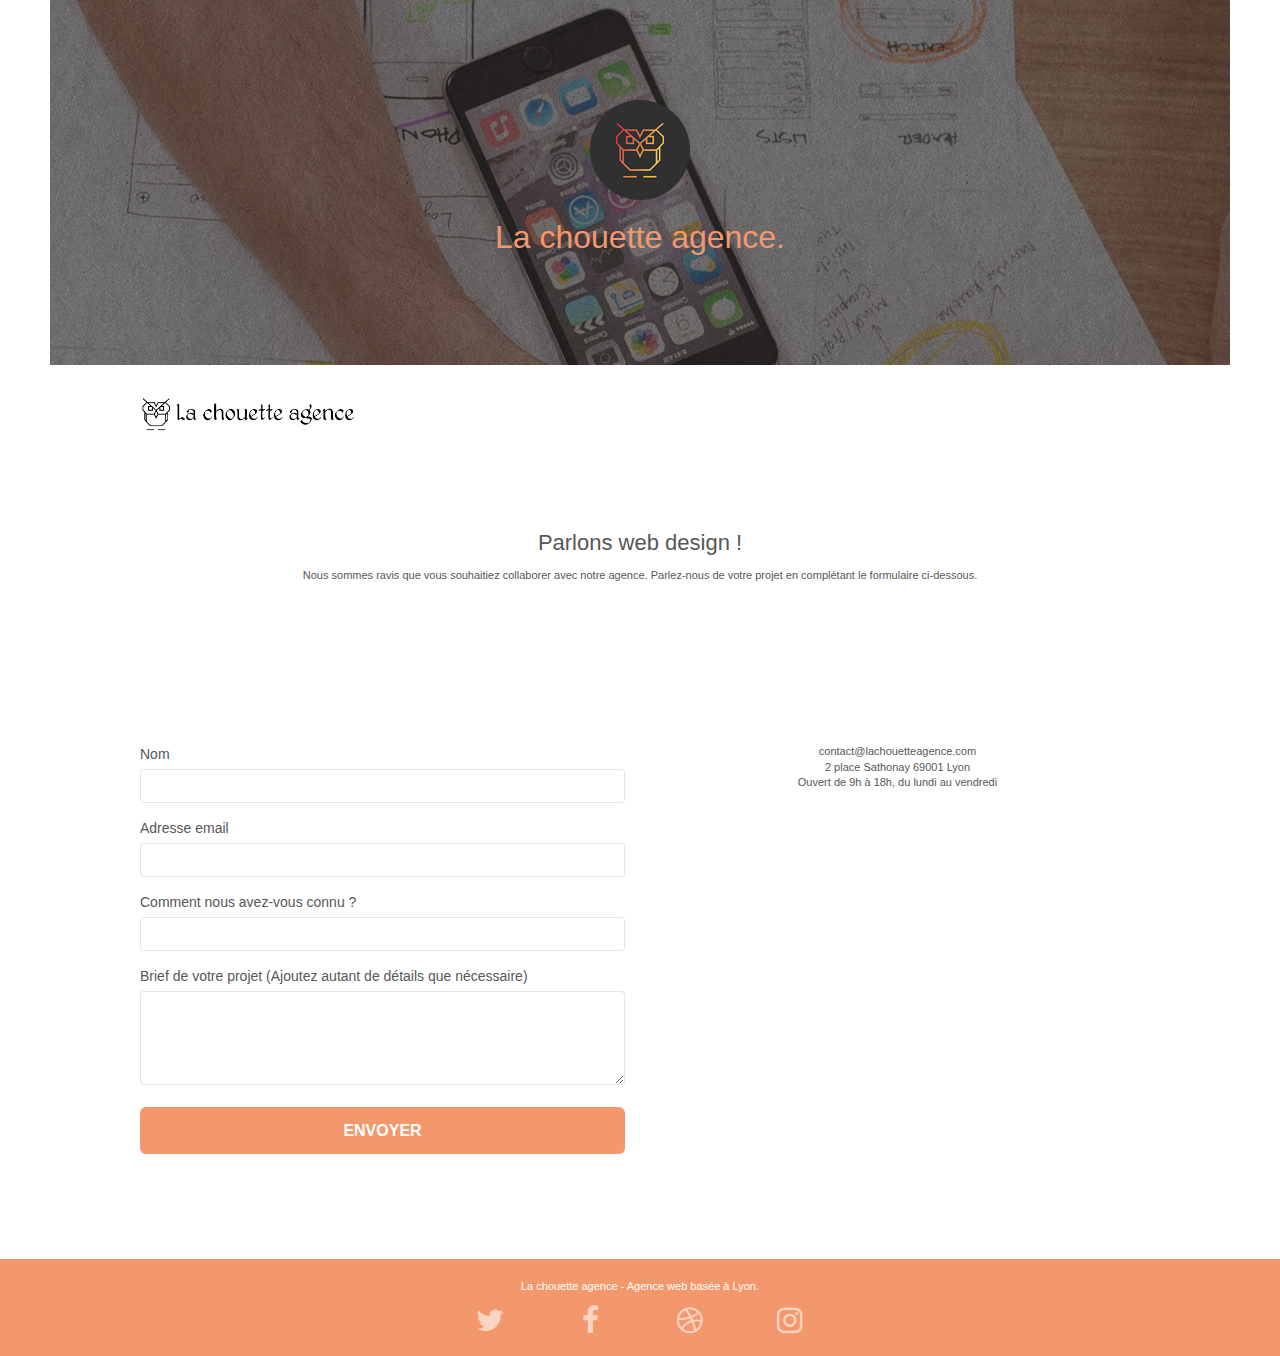
==== contact.html @ 5d92d557 "modified 1" ====
<!doctype html>
<html lang="fr">
<head>
	<meta charset="utf-8">
	<meta name="description" content="Agence de Web design qui aide les entreprises	à devenir attractives et visibles sur Internet">
	<meta name="viewport" content="width=device-width, initial-scale=1.0, viewport-fit=cover">
	<link rel="shortcut icon" type="image/png" href="favicon.jpg">
	
	<link rel="stylesheet" type="text/css" href="./css/bootstrap.css">
	<link rel="stylesheet" type="text/css" href="style.css">
	<link rel="stylesheet" type="text/css" href="./css/font-awesome.css">
	<link rel="stylesheet" type="text/css" href="./css/et-line.css">
	
	
	<script src="./js/jquery-2.1.0.js"></script>
	<script src="./js/bootstrap.js"></script>
	<script src="./js/blocs.js"></script>
	<script src="./js/jquery.touchSwipe.js" defer></script>
	<script src="./js/gmaps.js"></script>

	<title> Contact </title>

	
<!-- Analytics -->

<!-- Analytics END -->
	
</head>

<!-- Principal conteneur -->
<body>
	
	<!-- bloc-0 -->
	<header class="bloc bgc-white l-bloc " id="bloc-0">
		<!-- bloc-1-presentation -->
		<div class="bloc bgc-dark-slate-blue bg-banniere d-bloc bg-t-edge bloc-bg-texture texture-paper b-parallax" id="bloc-1-hero">
			<div class="container bloc-lg">
				<div class="row tight-width-whitespace">
					<div class="col-sm-12">
						<img src="img/logo.png" class="center-block image-resize-mode" width="100" alt="La chouette agence, agence web Lyon, création logo Lyon" />
						<h1 class="text-center hero-bloc-text tc-white ">
							La chouette agence.
						</h1>
					</div>
				</div>
			</div>
		</div>
		<div class="container bloc-sm">
			<nav class="navbar row">
				<a class="navbar-brand" href="index.html"><img src="img/la-chouette-agence.png" alt="lyon web design logo agence web meilleure agence" height="40" /></a>
			</nav>
		</div>
	</header>
	<!-- bloc-0 END -->

	<!-- bloc-2-services -->
	<section class="bloc bgc-white l-bloc" id="bloc-2-services">
		<div class="container bloc-md">
			<div class="col">
				<div class="col-sm-12 text-center">
					<h2 class="text-center">
						Parlons web design !
					</h2>
					<p class="text-center">
						Nous sommes ravis que vous souhaitiez collaborer avec notre agence.
						Parlez-nous de votre projet en complétant le formulaire ci-dessous.
					</p>
				</div>
			</div>
		</div>
	</section>
	<!-- bloc-2-services END -->
	<!-- bloc-7 -->
	<section class="bloc bgc-white l-bloc" id="bloc-7">
		<div class="container bloc-lg">
			<div class="row">
				<div class="col-sm-6">
					<form id="form_1" novalidate success-msg="Your message has been sent." fail-msg="Sorry it seems that our mail server is not responding, Sorry for the inconvenience!">
						<div class="form-group">
							<label>
								Nom
							</label>
							<input id="name" class="form-control" required />
						</div>
						<div class="form-group">
							<label>
								Adresse email
							</label>
							<input id="email" class="form-control" type="email" required />
						</div>
						<div class="form-group">
							<label>
								Comment nous avez-vous connu ?
							</label>
							<input class="form-control" type="email" required id="input_504" />
						</div>
						<div class="form-group">
							<label>
								Brief de votre projet (Ajoutez autant de détails que nécessaire)<br>
							</label><textarea id="message" class="form-control" rows="4" cols="50" required></textarea>
						</div> 
						<button class="bloc-button btn btn-lg btn-block cta-hero btn-atomic-tangerine" type="submit">
							Envoyer
						</button>
					</form>
				</div>
				<div class="col-sm-6">
					<p class="text-center">
						contact@lachouetteagence.com<br>2 place Sathonay 69001 Lyon<br>Ouvert de 9h à 18h, du lundi au vendredi<br>
					</p>
				</div>
			</div>
		</div>
	</section>
	<!-- bloc-7 END -->

	<!-- ScrollToTop Button -->
	<a class="bloc-button btn btn-d scrollToTop" onclick="scrollToTarget('1')"><span class="fa fa-chevron-up"></span></a>
	<!-- ScrollToTop Button END-->

	<!-- Footer - bloc-8 -->
	<footer class="bloc bgc-atomic-tangerine d-bloc" id="bloc-8">
		<div class="container bloc-sm">
			<div class="row">
				<div class="col-sm-12">
					<p class="text-center white">
						La chouette agence - Agence web basée à Lyon.
					</p>
					<div class="row row-no-gutters social" style="display: flex; justify-content: space-evenly;color: white;">
						<div class="col-sm-3">
							<div class="text-center">
								<a class="social" href="index.html"><span class="fa fa-twitter icon-md"></span></a>
							</div>
						</div>
						<div class="col-sm-3">
							<div class="text-center">
								<a class="social" href="index.html"><span class="fa fa-facebook icon-md"></span></a>
							</div>
						</div>
						<div class="col-sm-3">
							<div class="text-center">
								<a class="social" href="index.html"><span class="fa fa-dribbble icon-md"></span></a>
							</div>
						</div>
						<div class="col-sm-3">
							<div class="text-center">
								<a class="social" href="index.html"><span class="fa fa-instagram icon-md"></span></a>
							</div>
						</div>
					</div>
				</div>
			</div>
		</div>
	</footer>
	<!-- Footer - bloc-8 END -->

</body>
<!-- Principal conteneur END -->

</html>
---- style.css ----
body {
    margin: 0;
    padding: 0;
    background: #FFF;
    overflow-x: hidden;
    -webkit-font-smoothing: antialiased;
    -moz-osx-font-smoothing: grayscale;
}

a,
button {
    transition: all .3s ease-in-out;
    outline: none!important;
}

a:hover {
    text-decoration: none;
    cursor: pointer;
}

#page-loading-blocs-notifaction {
    position: fixed;
    top: 0;
    bottom: 0;
    width: 100%;
    z-index: 100000;
    background: #FFFFFF url("img/pageload-spinner.gif") no-repeat center center;
}

.bloc {
    width: 100%;
    clear: both;
    background: 50% 50% no-repeat;
    padding: 0 50px;
    -webkit-background-size: cover;
    -moz-background-size: cover;
    -o-background-size: cover;
    background-size: cover;
    position: relative;
}

.bloc .container {
    padding-left: 0;
    padding-right: 0;
}

.bloc-lg {
    padding: 100px 50px;
}

.bloc-md {
    padding: 50px;
}

.bloc-sm {
    padding: 20px 50px;
}

.bg-center,
.bg-l-edge,
.bg-r-edge,
.bg-t-edge,
.bg-b-edge,
.bg-tl-edge,
.bg-bl-edge,
.bg-tr-edge,
.bg-br-edge,
.bg-repeat {
    -webkit-background-size: auto!important;
    -moz-background-size: auto!important;
    -o-background-size: auto!important;
    background-size: auto!important;
}

.bg-repeat {
    background: repeat;
}

.bg-t-edge {
    background: top no-repeat;
}

.bloc-bg-texture::before {
    content: "";
    background-size: 2px 2px;
    position: absolute;
    top: 0;
    bottom: 0;
    left: 0;
    right: 0;
}

.texture-paper::before {
    background: url("img/texture-paper.png");
    background-size: 280px 280px;
}

.b-parallax {
    background-attachment: fixed;
}

.d-bloc {
    color: rgba(255, 255, 255, .7);
}

.d-bloc button:hover {
    color: rgba(255, 255, 255, .9);
}

.d-bloc .icon-round,
.d-bloc .icon-square,
.d-bloc .icon-rounded,
.d-bloc .icon-semi-rounded-a,
.d-bloc .icon-semi-rounded-b {
    border-color: rgba(255, 255, 255, .9);
}

.d-bloc .divider-h span {
    border-color: rgba(255, 255, 255, .2);
}

.d-bloc .a-btn,
.d-bloc .navbar a,
.d-bloc .navbar-brand,
.d-bloc a .icon-sm,
.d-bloc a .icon-md,
.d-bloc a .icon-lg,
.d-bloc a .icon-xl,
.d-bloc h1 a,
.d-bloc h2 a,
.d-bloc h3 a,
.d-bloc h4 a,
.d-bloc h5 a,
.d-bloc h6 a,
.d-bloc p a {
    color: rgba(255, 255, 255, .6);
}

.d-bloc .a-btn:hover,
.d-bloc .navbar a:hover,
.d-bloc .navbar-brand:hover,
.d-bloc a:hover .icon-sm,
.d-bloc a:hover .icon-md,
.d-bloc a:hover .icon-lg,
.d-bloc a:hover .icon-xl,
.d-bloc h1 a:hover,
.d-bloc h2 a:hover,
.d-bloc h3 a:hover,
.d-bloc h4 a:hover,
.d-bloc h5 a:hover,
.d-bloc h6 a:hover,
.d-bloc p a:hover {
    color: rgba(255, 255, 255, 1);
}

.d-bloc .navbar-toggle .icon-bar {
    background: rgba(255, 255, 255, 1);
}

.d-bloc .btn-wire,
.d-bloc .btn-wire:hover {
    color: rgba(255, 255, 255, 1);
    border-color: rgba(255, 255, 255, 1);
}

.d-bloc .panel {
    color: rgba(0, 0, 0, .5);
}

.d-bloc .panel button:hover {
    color: rgba(0, 0, 0, .7);
}

.d-bloc .panel icon {
    border-color: rgba(0, 0, 0, .7);
}

.d-bloc .panel .divider-h span {
    border-color: rgba(0, 0, 0, .1);
}

.d-bloc .panel .a-btn {
    color: rgba(0, 0, 0, .6);
}

.d-bloc .panel .a-btn:hover {
    color: rgba(0, 0, 0, 1);
}

.d-bloc .panel .btn-wire,
.d-bloc .panel .btn-wire:hover {
    color: rgba(0, 0, 0, .7);
    border-color: rgba(0, 0, 0, .3);
}

.d-bloc .panel,
.l-bloc {
    color: rgba(0, 0, 0, .5);
}

.d-bloc .panel button:hover,
.l-bloc button:hover {
    color: rgba(0, 0, 0, .7);
}

.l-bloc .icon-round,
.l-bloc .icon-square,
.l-bloc .icon-rounded,
.l-bloc .icon-semi-rounded-a,
.l-bloc .icon-semi-rounded-b {
    border-color: rgba(0, 0, 0, .7);
}

.d-bloc .panel .divider-h span,
.l-bloc .divider-h span {
    border-color: rgba(0, 0, 0, .1);
}

.d-bloc .panel .a-btn,
.l-bloc .a-btn,
.l-bloc .navbar a,
.l-bloc .navbar-brand,
.l-bloc a .icon-sm,
.l-bloc a .icon-md,
.l-bloc a .icon-lg,
.l-bloc a .icon-xl,
.l-bloc h1 a,
.l-bloc h2 a,
.l-bloc h3 a,
.l-bloc h4 a,
.l-bloc h5 a,
.l-bloc h6 a,
.l-bloc p a {
    color: rgba(0, 0, 0, .6);
}

.d-bloc .panel .a-btn:hover,
.l-bloc .a-btn:hover,
.l-bloc .navbar a:hover,
.l-bloc .navbar-brand:hover,
.l-bloc a:hover .icon-sm,
.l-bloc a:hover .icon-md,
.l-bloc a:hover .icon-lg,
.l-bloc a:hover .icon-xl,
.l-bloc h1 a:hover,
.l-bloc h2 a:hover,
.l-bloc h3 a:hover,
.l-bloc h4 a:hover,
.l-bloc h5 a:hover,
.l-bloc h6 a:hover,
.l-bloc p a:hover {
    color: rgba(0, 0, 0, 1);
}

.l-bloc .navbar-toggle .icon-bar {
    color: rgba(0, 0, 0, .6);
}

.d-bloc .panel .btn-wire,
.d-bloc .panel .btn-wire:hover,
.l-bloc .btn-wire,
.l-bloc .btn-wire:hover {
    color: rgba(0, 0, 0, .7);
    border-color: rgba(0, 0, 0, .3);
}

.voffset {
    margin-top: 30px;
}

.voffset-lg {
    margin-top: 80px;
}

.row-no-gutters {
    margin-right: 0;
    margin-left: 0;
}

.row.row-no-gutters > [class^="col-"],
.row.row-no-gutters > [class*=" col-"] {
    padding-right: 0;
    padding-left: 0;
}

#bloc-1-hero h1 {
    font-size: 32px;
}

.navbar {
    margin-bottom: 0;
    z-index: 1;
}

.navbar-brand {
    height: auto;
    padding: 3px 15px;
    font-size: 25px;
    font-weight: normal;
    font-weight: 600;
    line-height: 44px;
}

.navbar-brand img {
    max-height: 200px;
    margin: 0 5px 0 0;
    display: inline;
}

.navbar-brand img[src$=svg] {
    min-width: 100px;
}

.nav-center .navbar-brand img {
    margin: 0;
}

.navbar .nav {
    padding-top: 2px;
    margin-right: -16px;
    float: right;
    z-index: 1;
}

.nav > li {
    float: left;
    margin-top: 4px;
    font-size: 16px;
}

.navbar-nav .open .dropdown-menu > li > a {
    text-align: inherit;
}

.nav > li a:hover,
.nav > li a:focus {
    background: transparent;
}

.navbar-toggle {
    margin: 10px 10px 0 0;
    border: 0px;
}

.navbar-toggle:hover {
    background: transparent!important;
}

.navbar-toggle .icon-bar {
    background-color: rgba(0, 0, 0, .5);
    width: 26px;
}

.nav-invert .navbar .nav {
    float: left;
}

.nav-invert .navbar-header,
.nav-invert .navbar-brand {
    float: right;
    position: relative;
    z-index: 2;
}

@media (min-width: 768px) {
    .site-navigation {
        position: absolute;
        top: 50%;
        right: 20px;
        transform: translate(0, -50%);
        -webkit-transform: translateY(-50%);
    }
    .nav > li .dropdown-menu a,
    .nav > li .dropdown-menu a:hover {
        color: #484848;
    }
    .nav-invert .site-navigation {
        left: 0;
        right: 0;
    }
    .nav-center {
        text-align: center;
    }
    .nav-center .navbar-header {
        width: 100%;
    }
    .nav-center .navbar-header,
    .nav-center .navbar-brand,
    .nav-center .nav > li {
        float: none;
        display: inline-block;
    }
    .nav-center .site-navigation {
        position: relative;
        width: 100%;
        right: 0;
        margin-right: 0px;
        margin-top: 20px;
    }
    .nav-center.mini-nav .navbar-toggle {
        float: none;
        margin: 10px auto 0;
    }
}

.nav > li > .dropdown a {
    background: none!important;
    display: block;
    padding: 14px 15px;
}

nav .caret {
    margin: 0 5px;
}

.dropdown-menu .dropdown-menu {
    top: -8px;
    left: 100%;
}

.dropdown-menu .dropmenu-flow-right {
    top: 100%;
    left: 0;
    margin-left: -1px;
    border-top-left-radius: 0;
    border-top-right-radius: 0;
}

.dropdown-menu .dropdown span {
    border: 4px solid black;
    border-top-color: transparent;
    border-right-color: transparent;
    border-bottom-color: transparent;
    margin: 6px -5px 0 0!important;
    float: right;
}

.mg-md {
    margin-top: 10px;
    margin-bottom: 20px;
}

.mg-lg {
    margin-top: 10px;
    margin-bottom: 40px;
}

.btn {
    margin: 0 5px 5px 0;
}

.btn.pull-right {
    margin: 0 0 5px 5px;
}

.btn-d,
.btn-d:hover,
.btn-d:focus {
    color: #FFF;
    background: rgba(0, 0, 0, .3);
}

button {
    outline: none!important;
}

.btn-rd {
    border-radius: 40px;
}

.btn-clean {
    border: 1px solid rgba(0, 0, 0, .08);
    border-bottom-color: rgba(0, 0, 0, .1);
    text-shadow: 0 1px 0 rgba(0, 0, 1, .1);
    box-shadow: 0 1px 3px rgba(0, 0, 1, .25), inset 0 1px 0 0 rgba(255, 255, 255, .15);
}

.icon-md {
    font-size: 30px!important;
}

.icon-lg {
    font-size: 60px!important;
}

.sm-shadow {
    text-shadow: 0 1px 2px rgba(0, 0, 0, .3);
}

.panel-sq,
.panel-sq .panel-heading,
.panel-sq .panel-footer {
    border-radius: 0;
}

.panel-rd {
    border-radius: 30px;
}

.panel-rd .panel-heading {
    border-radius: 29px 29px 0 0;
}

.panel-rd .panel-footer {
    border-radius: 0 0 29px 29px;
}

.form-control {
    border-color: rgba(0, 0, 0, .1);
    box-shadow: none;
}

.scrollToTop {
    width: 40px;
    height: 40px;
    position: fixed;
    bottom: 20px;
    right: 20px;
    opacity: 0;
    z-index: 500;
    transition: all .3s ease-in-out;
}

.scrollToTop span {
    margin-top: 6px;
}

.showScrollTop {
    font-size: 14px;
    opacity: 1;
}

a[data-lightbox] {
    position: relative;
    display: block;
    text-align: center;
}

a[data-lightbox]:hover::before {
    content: "+";
    font-family: "HelveticaNeue-Light", "Helvetica Neue Light", "Helvetica Neue", Helvetica, Arial;
    font-size: 32px;
    width: 50px;
    height: 50px;
    margin-left: -25px;
    border-radius: 50%;
    background: rgba(0, 0, 0, .6);
    color: #FFF;
    font-weight: 100;
    z-index: 1;
    position: absolute;
    top: 50%;
    transform: translateY(-50%);
    -webkit-transform: translateY(-50%);
}

a[data-lightbox]:hover img {
    opacity: 0.6;
    -webkit-animation-fill-mode: none;
    animation-fill-mode: none;
}

#lightbox-modal {
    display: flex;
    align-items: center;
}

#lightbox-modal .modal-dialog {
    width: 90%;
    max-width: 900px;
    margin: 0 auto 0;
}

#lightbox-modal .modal-dialog img {
    max-height: 90vh;
    margin: 0 auto;
}

.lightbox-caption {
    padding: 20px;
    color: #FFF;
    background: rgba(0, 0, 0, .5);
    position: absolute;
    left: 15px;
    right: 15px;
    bottom: 5px;
}

.close-lightbox {
    color: #FFF;
    font-size: 30px;
    position: absolute;
    top: 20px;
    right: 20px;
    z-index: 20;
    background: rgba(0, 0, 0, .5);
    border: none;
    line-height: 30px;
    padding: 0 9px 5px;
    opacity: 0.3;
}

.close-lightbox:hover,
.next-lightbox:hover,
.prev-lightbox:hover {
    opacity: 1.0;
    color: #FFF;
}

.next-lightbox,
.prev-lightbox {
    font-size: 20px;
    color: rgba(255, 255, 255, .9);
    background: rgba(0, 0, 0, .5);
    transition: all .2s ease-in-out;
    position: absolute;
    top: 45%;
    z-index: 1;
    opacity: 0.4;
}

.next-lightbox {
    padding: 6px 8px 1px 13px;
    right: 25px;
}

.prev-lightbox {
    padding: 6px 13px 1px 10px;
    left: 25px;
}

.snapshot-lb .modal-body {
    padding-bottom: 45px;
}

.snapshot-lb .lightbox-caption {
    padding: 0;
    color: rgba(0, 0, 0, .5);
    background: none;
}

h1,
h2,
h3,
h4,
h5,
h6,
p,
label,
.btn,
a {
    font-family: "helvetica";
    font-weight: 400;
    color: #575757!important;
}

.container {
    max-width: 1000px;
}

.hero-bloc-text {
    font-size: 38px;
}

.hero-bloc-text-sub {
    font-size: 36px;
}

.statement-bloc-text {
    line-height: 26px;
    font-style: italic;
    font-size: 20px;
    text-align: center;
    font-weight: lighter;
    max-width: 520px;
    margin: auto auto auto auto;
}

p {
    font-size: 11px;
}

.tight-width-whitespace {
    max-width: 600px;
    margin: auto auto auto auto;
}

.h1 {
    font-size: 20px;
    font-family: "Open Sans";
}

.cta-hero {
    margin-top: 22px;
    color: #FFFFFF!important;
    text-transform: uppercase;
    padding: 12px 28px 12px 28px;
    font-size: 16px;
    font-weight: 700;
}

.social {
    max-width: 400px;
    margin: auto auto auto auto;
}

h2 {
    font-size: 22px;
    line-height: 1.4em;
}

h3 {
    font-size: 15px;
    text-transform: uppercase;
    font-weight: 700;
    color: #333333!important;
}

.med-width-whitespace {
    max-width: 800px;
    margin: auto auto auto auto;
    box-shadow: 0px 0px 0px #000000;
}

h1 {
    color: #333333!important;
}

h4 {
    color: #333333!important;
}

.icons {
    margin-bottom: 14px;
    margin-top: 24px;
}

.white {
    color: #FFFFFF!important;
}

.portfolio-thumb {
    margin-bottom: 24px;
}

.portfolio-row {
    margin-bottom: 44px;
    margin-top: 50px;
}

.avatar {
    box-shadow: 0px 4px 9px rgba(0, 0, 0, 0.3);
}

.black-background {
    background-color: rgba(165, 147, 99, 0.7);
    padding: 40px 40px 40px 40px;
}

.bold-link {
    font-weight: 900;
    text-decoration: underline!important;
}

.bgc-white {
    background-color: #FFFFFF;
}

.bgc-dark-slate-blue {
    background-color: #364577;
}

.bgc-atomic-tangerine {
    background-color: #F3976C;
}

.tc-white {
    color: #F3976C!important;
}

.btn-atomic-tangerine {
    background: #F3976C;
    color: #FFFFFF!important;
}

.btn-atomic-tangerine:hover {
    background: #c27956!important;
    color: #FFFFFF!important;
}

.ltc-white {
    color: #FFFFFF!important;
}

.ltc-white:hover {
    color: #cccccc!important;
}

.ltc-atomic-tangerine {
    color: #F3976C!important;
}

.ltc-atomic-tangerine:hover {
    color: #c27956!important;
}

.icon-dark-slate-blue {
    color: #364577!important;
    border-color: #364577!important;
}

.bg-dots-bg {
    background-image: url("img/dots-bg.png");
}

.bg-lines-h2-bg {
    background-image: url("img/lines-h2-bg.png");
}

.bg-banniere {
    background-image: url("img/la-chouette-agence-banniere.jpg");
}

.bg-presentation {
    background-image: url("img/image-de-presentation.bmp");
}

@media (max-width: 1024px) {
    .bloc {
        padding-left: 20px;
        padding-right: 20px;
    }
    .bloc.full-width-bloc,
    .bloc-tile-2.full-width-bloc .container,
    .bloc-tile-3.full-width-bloc .container,
    .bloc-tile-4.full-width-bloc .container {
        padding-left: 0;
        padding-right: 0;
    }
}

@media (max-width: 992px) and (min-width: 768px) {
    .navbar .nav {
        max-width: 80%
    }
    .nav-center.navbar .nav {
        max-width: 100%
    }
}

@media only screen and (min-device-width: 768px) and (max-device-width: 1024px) and (orientation: landscape) {
    .b-parallax {
        background-attachment: scroll;
    }
}

@media only screen and (min-device-width: 1024px) and (max-device-width: 1366px) and (-webkit-min-device-pixel-ratio: 1.5) {
    .b-parallax {
        background-attachment: scroll;
    }
}

@media (max-width: 991px) {
    .container {
        width: 100%;
    }
    .b-parallax {
        background-attachment: scroll;
    }
    .page-container,
    #hero-bloc {
        overflow-x: hidden;
        position: relative;
    }
    .bloc {
        padding-left: constant(safe-area-inset-left);
        padding-right: constant(safe-area-inset-right);
    }
    .bloc-group,
    .bloc-group .bloc {
        display: block;
        width: 100%;
    }
    .bloc-fill-screen .fill-bloc-top-edge,
    .bloc-fill-screen .fill-bloc-bottom-edge {
        padding: 0 20px;
        padding-left: constant(safe-area-inset-left);
        padding-right: constant(safe-area-inset-right);
    }
}

@media (max-width: 767px) {
    .page-container {
        overflow-x: hidden;
        position: relative;
    }
    h1,
    h2,
    h3,
    h4,
    h5,
    h6,
    p,
    #disqus_thread {
        padding-left: 10px!important;
        padding-right: 10px!important;
    }
    .b-parallax {
        background-attachment: scroll;
    }
    .navbar .nav {
        padding-top: 0;
        border-top: 1px solid rgba(0, 0, 0, .2);
        float: none!important;
    }
    .navbar.row {
        margin-left: 0;
        margin-right: 0;
    }
    .site-navigation {
        position: inherit;
        transform: none;
        -webkit-transform: none;
        -ms-transform: none;
    }
    .nav > li {
        margin-top: 0;
        border-bottom: 1px solid rgba(0, 0, 0, .1);
        background: rgba(0, 0, 0, .05);
        text-align: left;
        padding-left: 15px;
        width: 100%;
    }
    .nav > li:hover {
        background: rgba(0, 0, 0, .08);
    }
    .dropdown .dropdown a .caret {
        float: none;
        margin: 5px 0 0 10px!important;
        border: 4px solid black;
        border-bottom-color: transparent;
        border-right-color: transparent;
        border-left-color: transparent;
    }
    #hero-bloc .navbar .nav {
        background: rgba(0, 0, 0, .8);
    }
    #hero-bloc .navbar .nav a {
        color: rgba(255, 255, 255, .6);
    }
    .hero {
        padding: 50px 0;
    }
    .hero-nav {
        left: -1px;
        right: -1px;
    }
    .navbar-collapse {
        padding: 0;
        overflow-x: hidden;
        -webkit-box-shadow: none;
        box-shadow: none;
    }
    .navbar-brand img {
        max-height: 40px;
        width: auto;
    }
    .nav-invert .navbar-header {
        float: none;
        width: 100%;
    }
    .nav-invert .navbar-toggle {
        float: left;
        margin-left: 10px;
    }
    .bloc {
        padding-left: 0;
        padding-right: 0;
    }
    .bloc-xxl,
    .bloc-xl,
    .bloc-lg {
        padding: 40px 0;
    }
    .bloc-sm,
    .bloc-md {
        padding-left: 0;
        padding-right: 0;
    }
    .bloc-tile-2 .container,
    .bloc-tile-3 .container,
    .bloc-tile-4 .container,
    .bloc-fill-screen .fill-bloc-top-edge,
    .bloc-fill-screen .fill-bloc-bottom-edge {
        padding-left: 0;
        padding-right: 0;
    }
    .a-block {
        padding: 0 10px;
    }
    .btn-dwn {
        display: none;
    }
    .voffset {
        margin-top: 5px;
    }
    .voffset-md {
        margin-top: 20px;
    }
    .voffset-lg {
        margin-top: 30px;
    }
    form {
        padding: 5px;
    }
    .close-lightbox {
        display: inline-block;
    }
    .blocsapp-device-iphone5 {
        background-size: 216px 425px;
        padding-top: 60px;
        width: 216px;
        height: 425px;
    }
    .blocsapp-device-iphone5 img {
        width: 180px;
        height: 320px;
    }
}

@media (max-width: 400px) {
    .bloc {
        padding-left: 0;
        padding-right: 0;
    }
}

@media (max-width: 767px) {
    .bloc-mob-center-text {
        text-align: center;
    }
}
---- css/et-line.css ----
@font-face {
    font-family: et-line;
    src: url(../fonts/et-line.eot);
    src: url(../fonts/et-line.eot?#iefix) format('embedded-opentype'), url(../fonts/et-line.woff) format('woff'), url(../fonts/et-line.ttf) format('truetype'), url(../fonts/et-line.svg#et-line) format('svg');
    font-weight: 400;
    font-style: normal
}

.et-icon-adjustments,
.et-icon-alarmclock,
.et-icon-anchor,
.et-icon-aperture,
.et-icon-attachment,
.et-icon-bargraph,
.et-icon-basket,
.et-icon-beaker,
.et-icon-bike,
.et-icon-book-open,
.et-icon-briefcase,
.et-icon-browser,
.et-icon-calendar,
.et-icon-camera,
.et-icon-caution,
.et-icon-chat,
.et-icon-circle-compass,
.et-icon-clipboard,
.et-icon-clock,
.et-icon-cloud,
.et-icon-compass,
.et-icon-desktop,
.et-icon-dial,
.et-icon-document,
.et-icon-documents,
.et-icon-download,
.et-icon-dribbble,
.et-icon-edit,
.et-icon-envelope,
.et-icon-expand,
.et-icon-facebook,
.et-icon-flag,
.et-icon-focus,
.et-icon-gears,
.et-icon-genius,
.et-icon-gift,
.et-icon-global,
.et-icon-globe,
.et-icon-googleplus,
.et-icon-grid,
.et-icon-happy,
.et-icon-hazardous,
.et-icon-heart,
.et-icon-hotairballoon,
.et-icon-hourglass,
.et-icon-key,
.et-icon-laptop,
.et-icon-layers,
.et-icon-lifesaver,
.et-icon-lightbulb,
.et-icon-linegraph,
.et-icon-linkedin,
.et-icon-lock,
.et-icon-magnifying-glass,
.et-icon-map,
.et-icon-map-pin,
.et-icon-megaphone,
.et-icon-mic,
.et-icon-mobile,
.et-icon-newspaper,
.et-icon-notebook,
.et-icon-paintbrush,
.et-icon-paperclip,
.et-icon-pencil,
.et-icon-phone,
.et-icon-picture,
.et-icon-pictures,
.et-icon-piechart,
.et-icon-presentation,
.et-icon-pricetags,
.et-icon-printer,
.et-icon-profile-female,
.et-icon-profile-male,
.et-icon-puzzle,
.et-icon-quote,
.et-icon-recycle,
.et-icon-refresh,
.et-icon-ribbon,
.et-icon-rss,
.et-icon-sad,
.et-icon-scissors,
.et-icon-scope,
.et-icon-search,
.et-icon-shield,
.et-icon-speedometer,
.et-icon-strategy,
.et-icon-streetsign,
.et-icon-tablet,
.et-icon-target,
.et-icon-telescope,
.et-icon-toolbox,
.et-icon-tools,
.et-icon-tools-2,
.et-icon-trophy,
.et-icon-tumblr,
.et-icon-twitter,
.et-icon-upload,
.et-icon-video,
.et-icon-wallet,
.et-icon-wine {
    font-family: et-line;
    speak: none;
    font-style: normal;
    font-weight: 400;
    font-variant: normal;
    text-transform: none;
    line-height: 1;
    -webkit-font-smoothing: antialiased;
    -moz-osx-font-smoothing: grayscale;
    display: inline-block
}

.et-icon-mobile:before {
    content: "\e000"
}

.et-icon-laptop:before {
    content: "\e001"
}

.et-icon-desktop:before {
    content: "\e002"
}

.et-icon-tablet:before {
    content: "\e003"
}

.et-icon-phone:before {
    content: "\e004"
}

.et-icon-document:before {
    content: "\e005"
}

.et-icon-documents:before {
    content: "\e006"
}

.et-icon-search:before {
    content: "\e007"
}

.et-icon-clipboard:before {
    content: "\e008"
}

.et-icon-newspaper:before {
    content: "\e009"
}

.et-icon-notebook:before {
    content: "\e00a"
}

.et-icon-book-open:before {
    content: "\e00b"
}

.et-icon-browser:before {
    content: "\e00c"
}

.et-icon-calendar:before {
    content: "\e00d"
}

.et-icon-presentation:before {
    content: "\e00e"
}

.et-icon-picture:before {
    content: "\e00f"
}

.et-icon-pictures:before {
    content: "\e010"
}

.et-icon-video:before {
    content: "\e011"
}

.et-icon-camera:before {
    content: "\e012"
}

.et-icon-printer:before {
    content: "\e013"
}

.et-icon-toolbox:before {
    content: "\e014"
}

.et-icon-briefcase:before {
    content: "\e015"
}

.et-icon-wallet:before {
    content: "\e016"
}

.et-icon-gift:before {
    content: "\e017"
}

.et-icon-bargraph:before {
    content: "\e018"
}

.et-icon-grid:before {
    content: "\e019"
}

.et-icon-expand:before {
    content: "\e01a"
}

.et-icon-focus:before {
    content: "\e01b"
}

.et-icon-edit:before {
    content: "\e01c"
}

.et-icon-adjustments:before {
    content: "\e01d"
}

.et-icon-ribbon:before {
    content: "\e01e"
}

.et-icon-hourglass:before {
    content: "\e01f"
}

.et-icon-lock:before {
    content: "\e020"
}

.et-icon-megaphone:before {
    content: "\e021"
}

.et-icon-shield:before {
    content: "\e022"
}

.et-icon-trophy:before {
    content: "\e023"
}

.et-icon-flag:before {
    content: "\e024"
}

.et-icon-map:before {
    content: "\e025"
}

.et-icon-puzzle:before {
    content: "\e026"
}

.et-icon-basket:before {
    content: "\e027"
}

.et-icon-envelope:before {
    content: "\e028"
}

.et-icon-streetsign:before {
    content: "\e029"
}

.et-icon-telescope:before {
    content: "\e02a"
}

.et-icon-gears:before {
    content: "\e02b"
}

.et-icon-key:before {
    content: "\e02c"
}

.et-icon-paperclip:before {
    content: "\e02d"
}

.et-icon-attachment:before {
    content: "\e02e"
}

.et-icon-pricetags:before {
    content: "\e02f"
}

.et-icon-lightbulb:before {
    content: "\e030"
}

.et-icon-layers:before {
    content: "\e031"
}

.et-icon-pencil:before {
    content: "\e032"
}

.et-icon-tools:before {
    content: "\e033"
}

.et-icon-tools-2:before {
    content: "\e034"
}

.et-icon-scissors:before {
    content: "\e035"
}

.et-icon-paintbrush:before {
    content: "\e036"
}

.et-icon-magnifying-glass:before {
    content: "\e037"
}

.et-icon-circle-compass:before {
    content: "\e038"
}

.et-icon-linegraph:before {
    content: "\e039"
}

.et-icon-mic:before {
    content: "\e03a"
}

.et-icon-strategy:before {
    content: "\e03b"
}

.et-icon-beaker:before {
    content: "\e03c"
}

.et-icon-caution:before {
    content: "\e03d"
}

.et-icon-recycle:before {
    content: "\e03e"
}

.et-icon-anchor:before {
    content: "\e03f"
}

.et-icon-profile-male:before {
    content: "\e040"
}

.et-icon-profile-female:before {
    content: "\e041"
}

.et-icon-bike:before {
    content: "\e042"
}

.et-icon-wine:before {
    content: "\e043"
}

.et-icon-hotairballoon:before {
    content: "\e044"
}

.et-icon-globe:before {
    content: "\e045"
}

.et-icon-genius:before {
    content: "\e046"
}

.et-icon-map-pin:before {
    content: "\e047"
}

.et-icon-dial:before {
    content: "\e048"
}

.et-icon-chat:before {
    content: "\e049"
}

.et-icon-heart:before {
    content: "\e04a"
}

.et-icon-cloud:before {
    content: "\e04b"
}

.et-icon-upload:before {
    content: "\e04c"
}

.et-icon-download:before {
    content: "\e04d"
}

.et-icon-target:before {
    content: "\e04e"
}

.et-icon-hazardous:before {
    content: "\e04f"
}

.et-icon-piechart:before {
    content: "\e050"
}

.et-icon-speedometer:before {
    content: "\e051"
}

.et-icon-global:before {
    content: "\e052"
}

.et-icon-compass:before {
    content: "\e053"
}

.et-icon-lifesaver:before {
    content: "\e054"
}

.et-icon-clock:before {
    content: "\e055"
}

.et-icon-aperture:before {
    content: "\e056"
}

.et-icon-quote:before {
    content: "\e057"
}

.et-icon-scope:before {
    content: "\e058"
}

.et-icon-alarmclock:before {
    content: "\e059"
}

.et-icon-refresh:before {
    content: "\e05a"
}

.et-icon-happy:before {
    content: "\e05b"
}

.et-icon-sad:before {
    content: "\e05c"
}

.et-icon-facebook:before {
    content: "\e05d"
}

.et-icon-twitter:before {
    content: "\e05e"
}

.et-icon-googleplus:before {
    content: "\e05f"
}

.et-icon-rss:before {
    content: "\e060"
}

.et-icon-tumblr:before {
    content: "\e061"
}

.et-icon-linkedin:before {
    content: "\e062"
}

.et-icon-dribbble:before {
    content: "\e063"
}
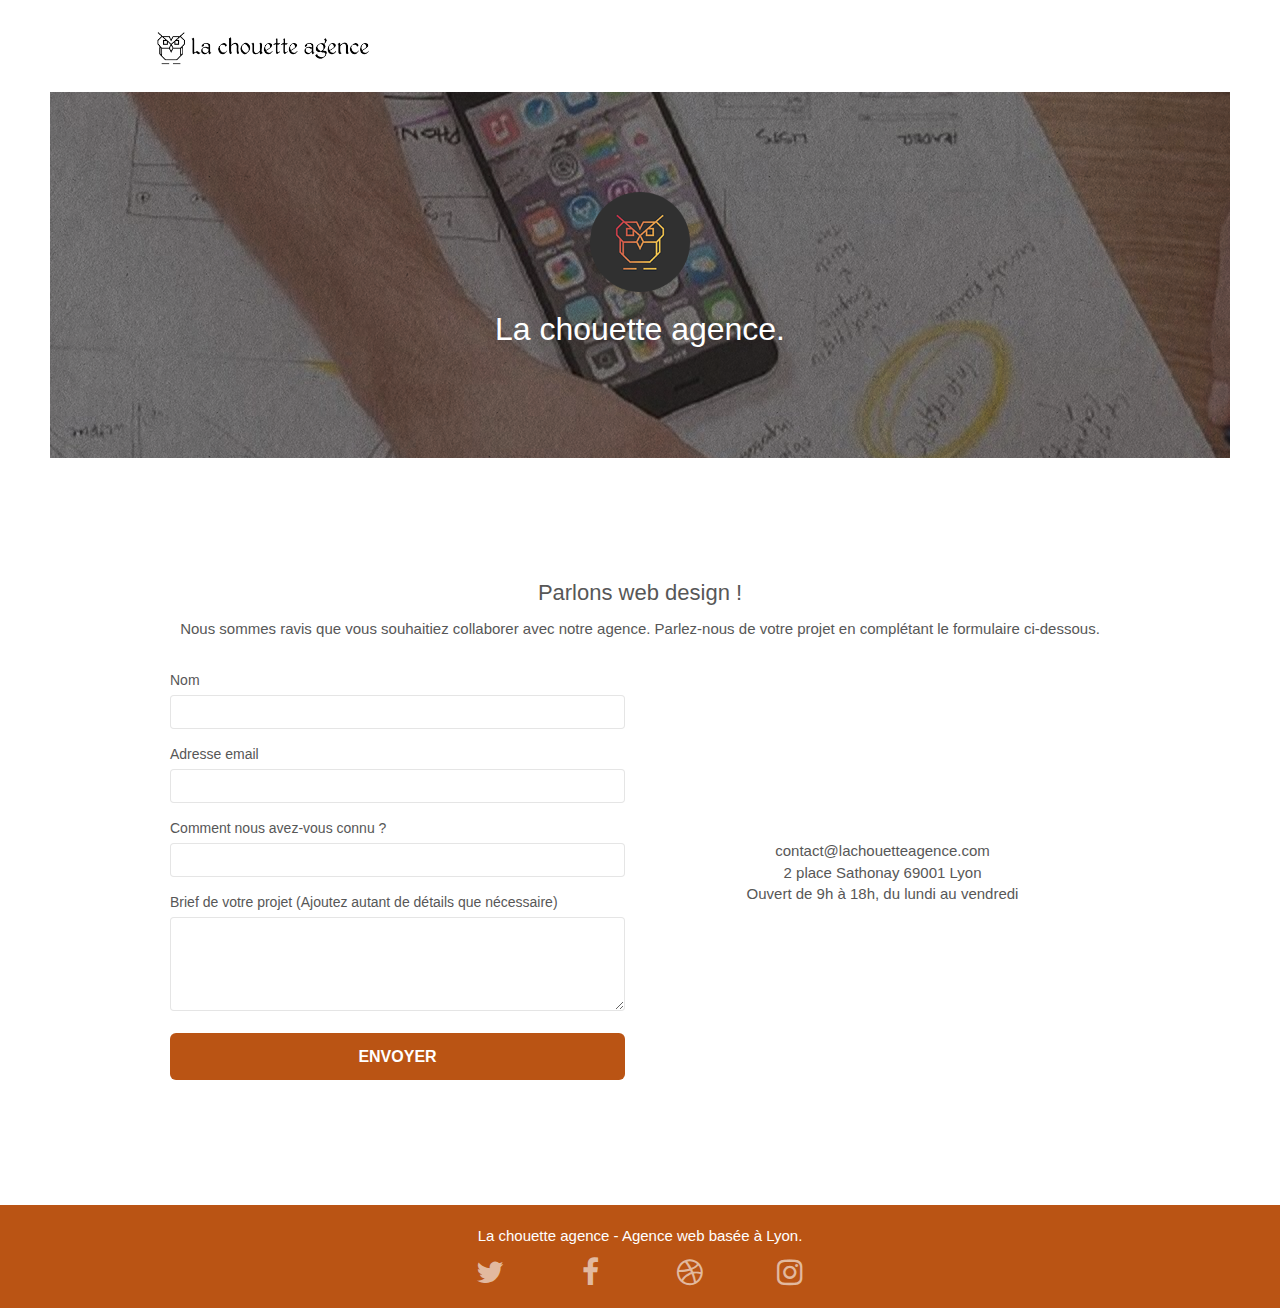
==== commit 3871823f: "non minifier" ====
--- a/contact.html
+++ b/contact.html
@@ -37,7 +37,7 @@
 			<div class="container bloc-lg">
 				<div class="row tight-width-whitespace">
 					<div class="col-sm-12">
-						<img src="img/logo.png" class="center-block image-resize-mode" width="100" alt="La chouette agence, agence web Lyon, création logo Lyon" />
+						<img src="img/logo.png" class="center-block image-resize-mode" width="100" title= "Logo de l'entreprise La chouette agence" alt="La chouette agence, agence web Lyon, création logo Lyon" />
 						<h1 class="text-center hero-bloc-text tc-white ">
 							La chouette agence.
 						</h1>
@@ -47,15 +47,16 @@
 		</div>
 		<div class="container bloc-sm">
 			<nav class="navbar row">
-				<a class="navbar-brand" href="index.html"><img src="img/la-chouette-agence.png" alt="lyon web design logo agence web meilleure agence" height="40" /></a>
+				<a class="navbar-brand focusable" href="index.html"><img src="img/la-chouette-agence.png" title= "Logo de l'entreprise La chouette agence" alt="lyon web design logo agence web meilleure agence" height="40" /></a>
 			</nav>
 		</div>
 	</header>
 	<!-- bloc-0 END -->
 
-	<!-- bloc-2-services -->
-	<section class="bloc bgc-white l-bloc" id="bloc-2-services">
-		<div class="container bloc-md">
+
+	<!-- bloc-7 -->
+	<section class="bloc bgc-white l-bloc" id="bloc-7">
+		<div class="container bloc-lg">
 			<div class="col">
 				<div class="col-sm-12 text-center">
 					<h2 class="text-center">
@@ -67,39 +68,33 @@
 					</p>
 				</div>
 			</div>
-		</div>
-	</section>
-	<!-- bloc-2-services END -->
-	<!-- bloc-7 -->
-	<section class="bloc bgc-white l-bloc" id="bloc-7">
-		<div class="container bloc-lg">
-			<div class="row">
+			<div class="col">
 				<div class="col-sm-6">
-					<form id="form_1" novalidate success-msg="Your message has been sent." fail-msg="Sorry it seems that our mail server is not responding, Sorry for the inconvenience!">
-						<div class="form-group">
-							<label>
+					<form id="form_1" novalidate>
+						<div class="form-group"  aria-describedby="name">
+							<label for="name" aria-label="name" class="focusable">
 								Nom
 							</label>
-							<input id="name" class="form-control" required />
+							<input id="name" class="form-control" required/>
 						</div>
-						<div class="form-group">
-							<label>
+						<div class="form-group" aria-describedby="mail">
+							<label for="mail" aria-label="mail"  class="focusable">
 								Adresse email
 							</label>
-							<input id="email" class="form-control" type="email" required />
+							<input id="mail" class="form-control" type="email" required />
 						</div>
-						<div class="form-group">
-							<label>
+						<div class="form-group" aria-describedby="input_504">
+							<label for="input_504" aria-label="input_504" class="focusable">
 								Comment nous avez-vous connu ?
 							</label>
 							<input class="form-control" type="email" required id="input_504" />
 						</div>
-						<div class="form-group">
-							<label>
+						<div class="form-group" aria-describedby="message">
+							<label for="message" aria-label="message" class="focusable">
 								Brief de votre projet (Ajoutez autant de détails que nécessaire)<br>
 							</label><textarea id="message" class="form-control" rows="4" cols="50" required></textarea>
 						</div> 
-						<button class="bloc-button btn btn-lg btn-block cta-hero btn-atomic-tangerine" type="submit">
+						<button class="bloc-button btn btn-lg btn-block cta-hero btn-atomic-tangerine focusable-white" type="submit" aria-pressed="true">
 							Envoyer
 						</button>
 					</form>
@@ -115,7 +110,7 @@
 	<!-- bloc-7 END -->
 
 	<!-- ScrollToTop Button -->
-	<a class="bloc-button btn btn-d scrollToTop" onclick="scrollToTarget('1')"><span class="fa fa-chevron-up"></span></a>
+	<a class="bloc-button btn btn-d scrollToTop" onclick="scrollToTarget('1')"><span class="fa fa-chevron-up focusable-white"></span></a>
 	<!-- ScrollToTop Button END-->
 
 	<!-- Footer - bloc-8 -->
@@ -128,23 +123,23 @@
 					</p>
 					<div class="row row-no-gutters social" style="display: flex; justify-content: space-evenly;color: white;">
 						<div class="col-sm-3">
-							<div class="text-center">
-								<a class="social" href="index.html"><span class="fa fa-twitter icon-md"></span></a>
+							<div class="text-center" aria-describedby="twitter">
+								<a class="social focusable-white-size" href="index.html"><span class="fa fa-twitter icon-md" id="twitter"></span></a>
 							</div>
 						</div>
 						<div class="col-sm-3">
-							<div class="text-center">
-								<a class="social" href="index.html"><span class="fa fa-facebook icon-md"></span></a>
+							<div class="text-center" aria-describedby="facebook">
+								<a class="social focusable-white-size" href="index.html"><span class="fa fa-facebook icon-md" id="facebook"></span></a>
 							</div>
 						</div>
 						<div class="col-sm-3">
-							<div class="text-center">
-								<a class="social" href="index.html"><span class="fa fa-dribbble icon-md"></span></a>
+							<div class="text-center" aria-describedby="dribbble">
+								<a class="social focusable-white-size" href="index.html"><span class="fa fa-dribbble icon-md" id="dribbble"></span></a>
 							</div>
 						</div>
 						<div class="col-sm-3">
-							<div class="text-center">
-								<a class="social" href="index.html"><span class="fa fa-instagram icon-md"></span></a>
+							<div class="text-center" aria-describedby="instagram">
+								<a class="social focusable-white-size" href="index.html"><span class="fa fa-instagram icon-md" id="instagram"></span></a>
 							</div>
 						</div>
 					</div>
--- a/style.css
+++ b/style.css
@@ -5,6 +5,37 @@
     overflow-x: hidden;
     -webkit-font-smoothing: antialiased;
     -moz-osx-font-smoothing: grayscale;
+}
+header{
+    display: flex;
+    flex-direction: column-reverse;
+}
+
+.bold{
+    font-weight: 900;
+}
+.col{
+    display: flex!important;
+    flex-direction: column!important;
+    align-items: center!important;
+    padding-bottom: 20px;
+}
+
+.focusable:focus{
+    border: 3px solid #BA5414!important;
+    border-radius: 10px/20px!important;
+}
+
+.focusable-white:focus{
+    border: 3px solid white!important;
+    border-radius: 10px/20px!important;
+}
+
+.focusable-white-size:focus{
+    border: 3px solid white!important;
+    padding: 5px;
+    padding-top: 15px;
+    border-radius: 10px/20px!important;
 }
 
 a,
@@ -40,8 +71,8 @@
 }
 
 .bloc .container {
-    padding-left: 0;
-    padding-right: 0;
+    padding-left: 15px;
+    padding-right: 15px;
 }
 
 .bloc-lg {
@@ -639,6 +670,10 @@
     background: none;
 }
 
+p {
+    font-size: 1.5rem!important;
+}
+
 h1,
 h2,
 h3,
@@ -722,10 +757,6 @@
     box-shadow: 0px 0px 0px #000000;
 }
 
-h1 {
-    color: #333333!important;
-}
-
 h4 {
     color: #333333!important;
 }
@@ -771,20 +802,21 @@
 }
 
 .bgc-atomic-tangerine {
-    background-color: #F3976C;
-}
+    background-color: #BA5414;
+}
+
 
 .tc-white {
-    color: #F3976C!important;
+    color: white!important;
 }
 
 .btn-atomic-tangerine {
-    background: #F3976C;
+    background: #BA5414;
     color: #FFFFFF!important;
 }
 
 .btn-atomic-tangerine:hover {
-    background: #c27956!important;
+    background: #BA5414!important;
     color: #FFFFFF!important;
 }
 
@@ -848,13 +880,21 @@
     }
 }
 
-@media only screen and (min-device-width: 768px) and (max-device-width: 1024px) and (orientation: landscape) {
+@media only screen and (min-width: 768px) and (max-width: 1024px) and (orientation: landscape) {
     .b-parallax {
         background-attachment: scroll;
     }
 }
 
-@media only screen and (min-device-width: 1024px) and (max-device-width: 1366px) and (-webkit-min-device-pixel-ratio: 1.5) {
+@media only screen and (min-width: 1024px){
+    .col {
+    display: flex!important;
+    flex-direction: row!important;
+    align-items: center!important;
+    }
+}
+
+@media only screen and (min-width: 1024px) and (max-width: 1366px) and (-webkit-min-device-pixel-ratio: 1.5) {
     .b-parallax {
         background-attachment: scroll;
     }
@@ -872,20 +912,10 @@
         overflow-x: hidden;
         position: relative;
     }
-    .bloc {
-        padding-left: constant(safe-area-inset-left);
-        padding-right: constant(safe-area-inset-right);
-    }
     .bloc-group,
     .bloc-group .bloc {
         display: block;
         width: 100%;
-    }
-    .bloc-fill-screen .fill-bloc-top-edge,
-    .bloc-fill-screen .fill-bloc-bottom-edge {
-        padding: 0 20px;
-        padding-left: constant(safe-area-inset-left);
-        padding-right: constant(safe-area-inset-right);
     }
 }
 
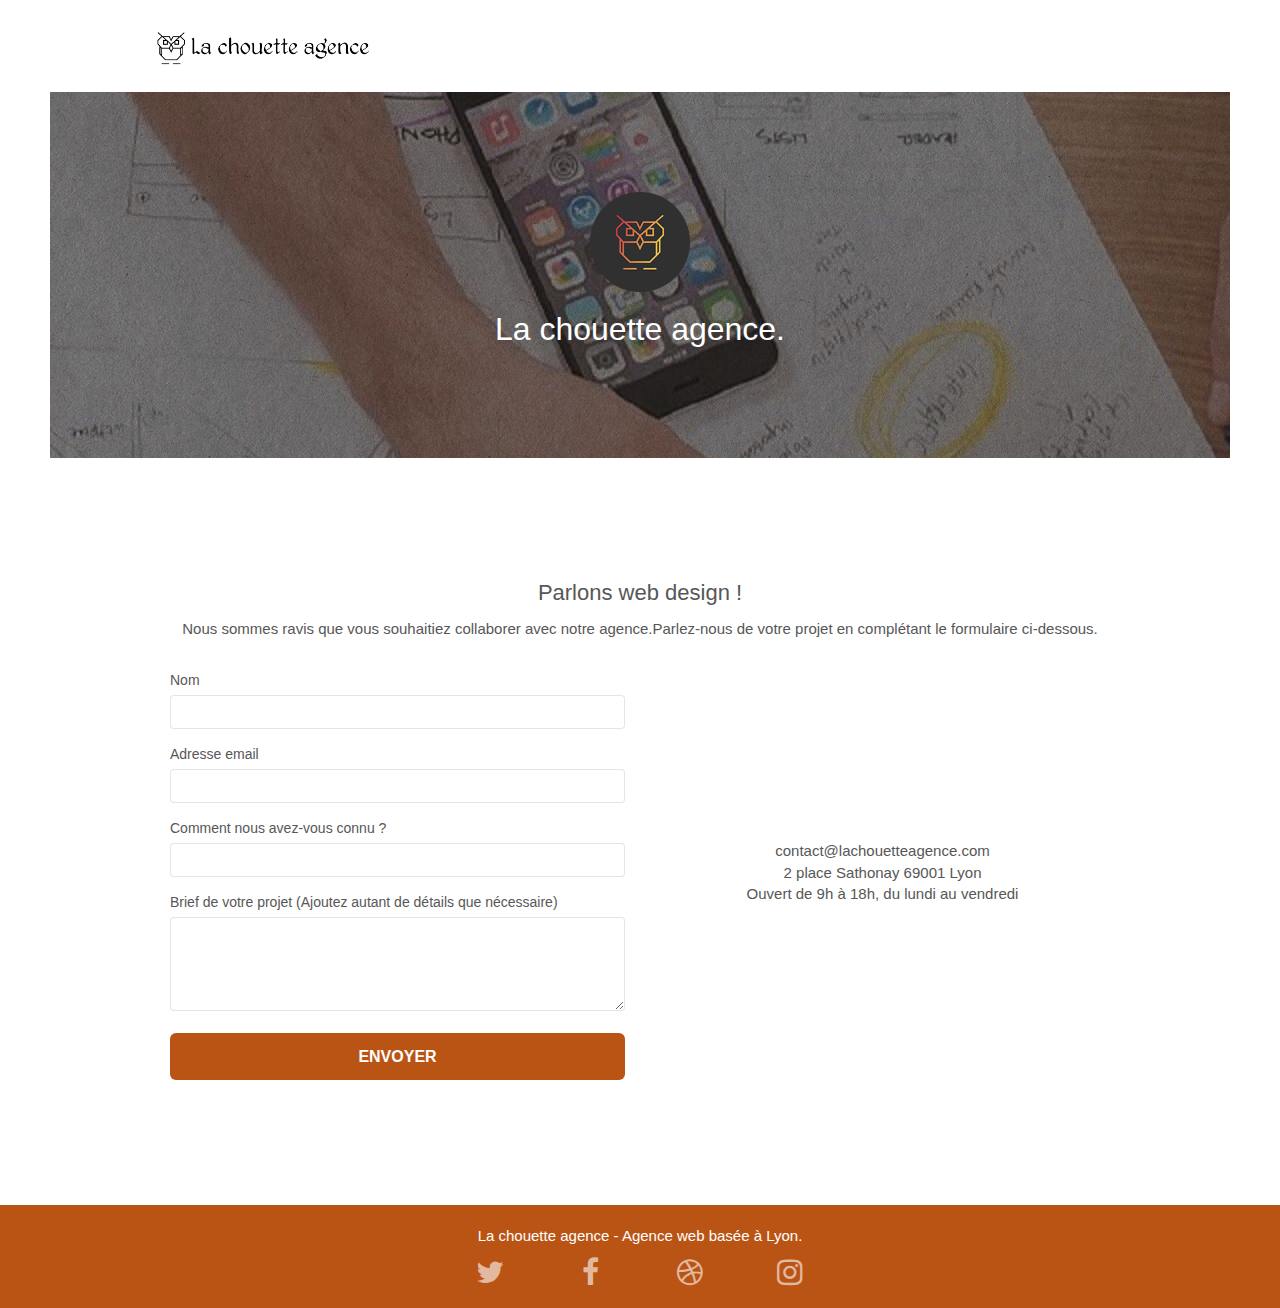
==== commit c0550367: "minified html+css" ====
--- a/contact.html
+++ b/contact.html
@@ -1,155 +1 @@
-<!doctype html>
-<html lang="fr">
-<head>
-	<meta charset="utf-8">
-	<meta name="description" content="Agence de Web design qui aide les entreprises	à devenir attractives et visibles sur Internet">
-	<meta name="viewport" content="width=device-width, initial-scale=1.0, viewport-fit=cover">
-	<link rel="shortcut icon" type="image/png" href="favicon.jpg">
-	
-	<link rel="stylesheet" type="text/css" href="./css/bootstrap.css">
-	<link rel="stylesheet" type="text/css" href="style.css">
-	<link rel="stylesheet" type="text/css" href="./css/font-awesome.css">
-	<link rel="stylesheet" type="text/css" href="./css/et-line.css">
-	
-	
-	<script src="./js/jquery-2.1.0.js"></script>
-	<script src="./js/bootstrap.js"></script>
-	<script src="./js/blocs.js"></script>
-	<script src="./js/jquery.touchSwipe.js" defer></script>
-	<script src="./js/gmaps.js"></script>
-
-	<title> Contact </title>
-
-	
-<!-- Analytics -->
-
-<!-- Analytics END -->
-	
-</head>
-
-<!-- Principal conteneur -->
-<body>
-	
-	<!-- bloc-0 -->
-	<header class="bloc bgc-white l-bloc " id="bloc-0">
-		<!-- bloc-1-presentation -->
-		<div class="bloc bgc-dark-slate-blue bg-banniere d-bloc bg-t-edge bloc-bg-texture texture-paper b-parallax" id="bloc-1-hero">
-			<div class="container bloc-lg">
-				<div class="row tight-width-whitespace">
-					<div class="col-sm-12">
-						<img src="img/logo.png" class="center-block image-resize-mode" width="100" title= "Logo de l'entreprise La chouette agence" alt="La chouette agence, agence web Lyon, création logo Lyon" />
-						<h1 class="text-center hero-bloc-text tc-white ">
-							La chouette agence.
-						</h1>
-					</div>
-				</div>
-			</div>
-		</div>
-		<div class="container bloc-sm">
-			<nav class="navbar row">
-				<a class="navbar-brand focusable" href="index.html"><img src="img/la-chouette-agence.png" title= "Logo de l'entreprise La chouette agence" alt="lyon web design logo agence web meilleure agence" height="40" /></a>
-			</nav>
-		</div>
-	</header>
-	<!-- bloc-0 END -->
-
-
-	<!-- bloc-7 -->
-	<section class="bloc bgc-white l-bloc" id="bloc-7">
-		<div class="container bloc-lg">
-			<div class="col">
-				<div class="col-sm-12 text-center">
-					<h2 class="text-center">
-						Parlons web design !
-					</h2>
-					<p class="text-center">
-						Nous sommes ravis que vous souhaitiez collaborer avec notre agence.
-						Parlez-nous de votre projet en complétant le formulaire ci-dessous.
-					</p>
-				</div>
-			</div>
-			<div class="col">
-				<div class="col-sm-6">
-					<form id="form_1" novalidate>
-						<div class="form-group"  aria-describedby="name">
-							<label for="name" aria-label="name" class="focusable">
-								Nom
-							</label>
-							<input id="name" class="form-control" required/>
-						</div>
-						<div class="form-group" aria-describedby="mail">
-							<label for="mail" aria-label="mail"  class="focusable">
-								Adresse email
-							</label>
-							<input id="mail" class="form-control" type="email" required />
-						</div>
-						<div class="form-group" aria-describedby="input_504">
-							<label for="input_504" aria-label="input_504" class="focusable">
-								Comment nous avez-vous connu ?
-							</label>
-							<input class="form-control" type="email" required id="input_504" />
-						</div>
-						<div class="form-group" aria-describedby="message">
-							<label for="message" aria-label="message" class="focusable">
-								Brief de votre projet (Ajoutez autant de détails que nécessaire)<br>
-							</label><textarea id="message" class="form-control" rows="4" cols="50" required></textarea>
-						</div> 
-						<button class="bloc-button btn btn-lg btn-block cta-hero btn-atomic-tangerine focusable-white" type="submit" aria-pressed="true">
-							Envoyer
-						</button>
-					</form>
-				</div>
-				<div class="col-sm-6">
-					<p class="text-center">
-						contact@lachouetteagence.com<br>2 place Sathonay 69001 Lyon<br>Ouvert de 9h à 18h, du lundi au vendredi<br>
-					</p>
-				</div>
-			</div>
-		</div>
-	</section>
-	<!-- bloc-7 END -->
-
-	<!-- ScrollToTop Button -->
-	<a class="bloc-button btn btn-d scrollToTop" onclick="scrollToTarget('1')"><span class="fa fa-chevron-up focusable-white"></span></a>
-	<!-- ScrollToTop Button END-->
-
-	<!-- Footer - bloc-8 -->
-	<footer class="bloc bgc-atomic-tangerine d-bloc" id="bloc-8">
-		<div class="container bloc-sm">
-			<div class="row">
-				<div class="col-sm-12">
-					<p class="text-center white">
-						La chouette agence - Agence web basée à Lyon.
-					</p>
-					<div class="row row-no-gutters social" style="display: flex; justify-content: space-evenly;color: white;">
-						<div class="col-sm-3">
-							<div class="text-center" aria-describedby="twitter">
-								<a class="social focusable-white-size" href="index.html"><span class="fa fa-twitter icon-md" id="twitter"></span></a>
-							</div>
-						</div>
-						<div class="col-sm-3">
-							<div class="text-center" aria-describedby="facebook">
-								<a class="social focusable-white-size" href="index.html"><span class="fa fa-facebook icon-md" id="facebook"></span></a>
-							</div>
-						</div>
-						<div class="col-sm-3">
-							<div class="text-center" aria-describedby="dribbble">
-								<a class="social focusable-white-size" href="index.html"><span class="fa fa-dribbble icon-md" id="dribbble"></span></a>
-							</div>
-						</div>
-						<div class="col-sm-3">
-							<div class="text-center" aria-describedby="instagram">
-								<a class="social focusable-white-size" href="index.html"><span class="fa fa-instagram icon-md" id="instagram"></span></a>
-							</div>
-						</div>
-					</div>
-				</div>
-			</div>
-		</div>
-	</footer>
-	<!-- Footer - bloc-8 END -->
-
-</body>
-<!-- Principal conteneur END -->
-
-</html>
+<!doctype html><html lang="fr"><head><meta charset="utf-8"><meta name="description" content="Agence de Web design qui aide les entreprisesà devenir attractives et visibles sur Internet"><meta name="viewport" content="width=device-width, initial-scale=1.0, viewport-fit=cover"><link rel="shortcut icon" type="image/png" href="favicon.jpg"><link rel="stylesheet" type="text/css" href="./css/bootstrap.css"><link rel="stylesheet" type="text/css" href="style.css"><link rel="stylesheet" type="text/css" href="./css/font-awesome.css"><link rel="stylesheet" type="text/css" href="./css/et-line.css"><title>Contact </title></head><body><header class="bloc bgc-white l-bloc " id="bloc-0"><div class="bloc bgc-dark-slate-blue bg-banniere d-bloc bg-t-edge bloc-bg-texture texture-paper b-parallax" id="bloc-1-hero"><div class="container bloc-lg"><div class="row tight-width-whitespace"><div class="col-sm-12"><img src="img/logo.png" class="center-block image-resize-mode" width="100" title="Logo de l'entreprise La chouette agence" alt="La chouette agence, agence web Lyon, création logo Lyon"/><h1 class="text-center hero-bloc-text tc-white ">La chouette agence.</h1></div></div></div></div><div class="container bloc-sm"><nav class="navbar row"><a class="navbar-brand focusable" href="index.html"><img src="img/la-chouette-agence.png" title="Logo de l'entreprise La chouette agence" alt="lyon web design logo agence web meilleure agence" height="40"/></a></nav></div></header><section class="bloc bgc-white l-bloc" id="bloc-7"><div class="container bloc-lg"><div class="col"><div class="col-sm-12 text-center"><h2 class="text-center">Parlons web design !</h2><p class="text-center">Nous sommes ravis que vous souhaitiez collaborer avec notre agence.Parlez-nous de votre projet en complétant le formulaire ci-dessous.</p></div></div><div class="col"><div class="col-sm-6"><form id="form_1" novalidate><div class="form-group" aria-describedby="name"><label for="name" aria-label="name" class="focusable">Nom</label><input id="name" class="form-control" required/></div><div class="form-group" aria-describedby="mail"><label for="mail" aria-label="mail" class="focusable">Adresse email</label><input id="mail" class="form-control" type="email" required/></div><div class="form-group" aria-describedby="input_504"><label for="input_504" aria-label="input_504" class="focusable">Comment nous avez-vous connu ?</label><input class="form-control" type="email" required id="input_504"/></div><div class="form-group" aria-describedby="message"><label for="message" aria-label="message" class="focusable">Brief de votre projet (Ajoutez autant de détails que nécessaire)<br></label><textarea id="message" class="form-control" rows="4" cols="50" required></textarea></div><button class="bloc-button btn btn-lg btn-block cta-hero btn-atomic-tangerine focusable-white" type="submit" aria-pressed="true">Envoyer</button></form></div><div class="col-sm-6"><p class="text-center">contact@lachouetteagence.com<br>2 place Sathonay 69001 Lyon<br>Ouvert de 9h à 18h, du lundi au vendredi<br></p></div></div></div></section><a class="bloc-button btn btn-d scrollToTop" onclick="scrollToTarget('1')"><span class="fa fa-chevron-up focusable-white"></span></a><footer class="bloc bgc-atomic-tangerine d-bloc" id="bloc-8"><div class="container bloc-sm"><div class="row"><div class="col-sm-12"><p class="text-center white">La chouette agence - Agence web basée à Lyon.</p><div class="row row-no-gutters social" style="display: flex; justify-content: space-evenly;color: white;"><div class="col-sm-3"><div class="text-center" aria-describedby="twitter"><a class="social focusable-white-size" href="index.html"><span class="fa fa-twitter icon-md" id="twitter"></span></a></div></div><div class="col-sm-3"><div class="text-center" aria-describedby="facebook"><a class="social focusable-white-size" href="index.html"><span class="fa fa-facebook icon-md" id="facebook"></span></a></div></div><div class="col-sm-3"><div class="text-center" aria-describedby="dribbble"><a class="social focusable-white-size" href="index.html"><span class="fa fa-dribbble icon-md" id="dribbble"></span></a></div></div><div class="col-sm-3"><div class="text-center" aria-describedby="instagram"><a class="social focusable-white-size" href="index.html"><span class="fa fa-instagram icon-md" id="instagram"></span></a></div></div></div></div></div></div></footer><script src="./js/jquery-2.1.0.js"></script><script src="./js/bootstrap.js"></script><script src="./js/blocs.js"></script><script src="./js/jquery.touchSwipe.js" defer></script><script src="./js/gmaps.js"></script></body></html>--- a/style.css
+++ b/style.css
@@ -1,1072 +1 @@
-body {
-    margin: 0;
-    padding: 0;
-    background: #FFF;
-    overflow-x: hidden;
-    -webkit-font-smoothing: antialiased;
-    -moz-osx-font-smoothing: grayscale;
-}
-header{
-    display: flex;
-    flex-direction: column-reverse;
-}
-
-.bold{
-    font-weight: 900;
-}
-.col{
-    display: flex!important;
-    flex-direction: column!important;
-    align-items: center!important;
-    padding-bottom: 20px;
-}
-
-.focusable:focus{
-    border: 3px solid #BA5414!important;
-    border-radius: 10px/20px!important;
-}
-
-.focusable-white:focus{
-    border: 3px solid white!important;
-    border-radius: 10px/20px!important;
-}
-
-.focusable-white-size:focus{
-    border: 3px solid white!important;
-    padding: 5px;
-    padding-top: 15px;
-    border-radius: 10px/20px!important;
-}
-
-a,
-button {
-    transition: all .3s ease-in-out;
-    outline: none!important;
-}
-
-a:hover {
-    text-decoration: none;
-    cursor: pointer;
-}
-
-#page-loading-blocs-notifaction {
-    position: fixed;
-    top: 0;
-    bottom: 0;
-    width: 100%;
-    z-index: 100000;
-    background: #FFFFFF url("img/pageload-spinner.gif") no-repeat center center;
-}
-
-.bloc {
-    width: 100%;
-    clear: both;
-    background: 50% 50% no-repeat;
-    padding: 0 50px;
-    -webkit-background-size: cover;
-    -moz-background-size: cover;
-    -o-background-size: cover;
-    background-size: cover;
-    position: relative;
-}
-
-.bloc .container {
-    padding-left: 15px;
-    padding-right: 15px;
-}
-
-.bloc-lg {
-    padding: 100px 50px;
-}
-
-.bloc-md {
-    padding: 50px;
-}
-
-.bloc-sm {
-    padding: 20px 50px;
-}
-
-.bg-center,
-.bg-l-edge,
-.bg-r-edge,
-.bg-t-edge,
-.bg-b-edge,
-.bg-tl-edge,
-.bg-bl-edge,
-.bg-tr-edge,
-.bg-br-edge,
-.bg-repeat {
-    -webkit-background-size: auto!important;
-    -moz-background-size: auto!important;
-    -o-background-size: auto!important;
-    background-size: auto!important;
-}
-
-.bg-repeat {
-    background: repeat;
-}
-
-.bg-t-edge {
-    background: top no-repeat;
-}
-
-.bloc-bg-texture::before {
-    content: "";
-    background-size: 2px 2px;
-    position: absolute;
-    top: 0;
-    bottom: 0;
-    left: 0;
-    right: 0;
-}
-
-.texture-paper::before {
-    background: url("img/texture-paper.png");
-    background-size: 280px 280px;
-}
-
-.b-parallax {
-    background-attachment: fixed;
-}
-
-.d-bloc {
-    color: rgba(255, 255, 255, .7);
-}
-
-.d-bloc button:hover {
-    color: rgba(255, 255, 255, .9);
-}
-
-.d-bloc .icon-round,
-.d-bloc .icon-square,
-.d-bloc .icon-rounded,
-.d-bloc .icon-semi-rounded-a,
-.d-bloc .icon-semi-rounded-b {
-    border-color: rgba(255, 255, 255, .9);
-}
-
-.d-bloc .divider-h span {
-    border-color: rgba(255, 255, 255, .2);
-}
-
-.d-bloc .a-btn,
-.d-bloc .navbar a,
-.d-bloc .navbar-brand,
-.d-bloc a .icon-sm,
-.d-bloc a .icon-md,
-.d-bloc a .icon-lg,
-.d-bloc a .icon-xl,
-.d-bloc h1 a,
-.d-bloc h2 a,
-.d-bloc h3 a,
-.d-bloc h4 a,
-.d-bloc h5 a,
-.d-bloc h6 a,
-.d-bloc p a {
-    color: rgba(255, 255, 255, .6);
-}
-
-.d-bloc .a-btn:hover,
-.d-bloc .navbar a:hover,
-.d-bloc .navbar-brand:hover,
-.d-bloc a:hover .icon-sm,
-.d-bloc a:hover .icon-md,
-.d-bloc a:hover .icon-lg,
-.d-bloc a:hover .icon-xl,
-.d-bloc h1 a:hover,
-.d-bloc h2 a:hover,
-.d-bloc h3 a:hover,
-.d-bloc h4 a:hover,
-.d-bloc h5 a:hover,
-.d-bloc h6 a:hover,
-.d-bloc p a:hover {
-    color: rgba(255, 255, 255, 1);
-}
-
-.d-bloc .navbar-toggle .icon-bar {
-    background: rgba(255, 255, 255, 1);
-}
-
-.d-bloc .btn-wire,
-.d-bloc .btn-wire:hover {
-    color: rgba(255, 255, 255, 1);
-    border-color: rgba(255, 255, 255, 1);
-}
-
-.d-bloc .panel {
-    color: rgba(0, 0, 0, .5);
-}
-
-.d-bloc .panel button:hover {
-    color: rgba(0, 0, 0, .7);
-}
-
-.d-bloc .panel icon {
-    border-color: rgba(0, 0, 0, .7);
-}
-
-.d-bloc .panel .divider-h span {
-    border-color: rgba(0, 0, 0, .1);
-}
-
-.d-bloc .panel .a-btn {
-    color: rgba(0, 0, 0, .6);
-}
-
-.d-bloc .panel .a-btn:hover {
-    color: rgba(0, 0, 0, 1);
-}
-
-.d-bloc .panel .btn-wire,
-.d-bloc .panel .btn-wire:hover {
-    color: rgba(0, 0, 0, .7);
-    border-color: rgba(0, 0, 0, .3);
-}
-
-.d-bloc .panel,
-.l-bloc {
-    color: rgba(0, 0, 0, .5);
-}
-
-.d-bloc .panel button:hover,
-.l-bloc button:hover {
-    color: rgba(0, 0, 0, .7);
-}
-
-.l-bloc .icon-round,
-.l-bloc .icon-square,
-.l-bloc .icon-rounded,
-.l-bloc .icon-semi-rounded-a,
-.l-bloc .icon-semi-rounded-b {
-    border-color: rgba(0, 0, 0, .7);
-}
-
-.d-bloc .panel .divider-h span,
-.l-bloc .divider-h span {
-    border-color: rgba(0, 0, 0, .1);
-}
-
-.d-bloc .panel .a-btn,
-.l-bloc .a-btn,
-.l-bloc .navbar a,
-.l-bloc .navbar-brand,
-.l-bloc a .icon-sm,
-.l-bloc a .icon-md,
-.l-bloc a .icon-lg,
-.l-bloc a .icon-xl,
-.l-bloc h1 a,
-.l-bloc h2 a,
-.l-bloc h3 a,
-.l-bloc h4 a,
-.l-bloc h5 a,
-.l-bloc h6 a,
-.l-bloc p a {
-    color: rgba(0, 0, 0, .6);
-}
-
-.d-bloc .panel .a-btn:hover,
-.l-bloc .a-btn:hover,
-.l-bloc .navbar a:hover,
-.l-bloc .navbar-brand:hover,
-.l-bloc a:hover .icon-sm,
-.l-bloc a:hover .icon-md,
-.l-bloc a:hover .icon-lg,
-.l-bloc a:hover .icon-xl,
-.l-bloc h1 a:hover,
-.l-bloc h2 a:hover,
-.l-bloc h3 a:hover,
-.l-bloc h4 a:hover,
-.l-bloc h5 a:hover,
-.l-bloc h6 a:hover,
-.l-bloc p a:hover {
-    color: rgba(0, 0, 0, 1);
-}
-
-.l-bloc .navbar-toggle .icon-bar {
-    color: rgba(0, 0, 0, .6);
-}
-
-.d-bloc .panel .btn-wire,
-.d-bloc .panel .btn-wire:hover,
-.l-bloc .btn-wire,
-.l-bloc .btn-wire:hover {
-    color: rgba(0, 0, 0, .7);
-    border-color: rgba(0, 0, 0, .3);
-}
-
-.voffset {
-    margin-top: 30px;
-}
-
-.voffset-lg {
-    margin-top: 80px;
-}
-
-.row-no-gutters {
-    margin-right: 0;
-    margin-left: 0;
-}
-
-.row.row-no-gutters > [class^="col-"],
-.row.row-no-gutters > [class*=" col-"] {
-    padding-right: 0;
-    padding-left: 0;
-}
-
-#bloc-1-hero h1 {
-    font-size: 32px;
-}
-
-.navbar {
-    margin-bottom: 0;
-    z-index: 1;
-}
-
-.navbar-brand {
-    height: auto;
-    padding: 3px 15px;
-    font-size: 25px;
-    font-weight: normal;
-    font-weight: 600;
-    line-height: 44px;
-}
-
-.navbar-brand img {
-    max-height: 200px;
-    margin: 0 5px 0 0;
-    display: inline;
-}
-
-.navbar-brand img[src$=svg] {
-    min-width: 100px;
-}
-
-.nav-center .navbar-brand img {
-    margin: 0;
-}
-
-.navbar .nav {
-    padding-top: 2px;
-    margin-right: -16px;
-    float: right;
-    z-index: 1;
-}
-
-.nav > li {
-    float: left;
-    margin-top: 4px;
-    font-size: 16px;
-}
-
-.navbar-nav .open .dropdown-menu > li > a {
-    text-align: inherit;
-}
-
-.nav > li a:hover,
-.nav > li a:focus {
-    background: transparent;
-}
-
-.navbar-toggle {
-    margin: 10px 10px 0 0;
-    border: 0px;
-}
-
-.navbar-toggle:hover {
-    background: transparent!important;
-}
-
-.navbar-toggle .icon-bar {
-    background-color: rgba(0, 0, 0, .5);
-    width: 26px;
-}
-
-.nav-invert .navbar .nav {
-    float: left;
-}
-
-.nav-invert .navbar-header,
-.nav-invert .navbar-brand {
-    float: right;
-    position: relative;
-    z-index: 2;
-}
-
-@media (min-width: 768px) {
-    .site-navigation {
-        position: absolute;
-        top: 50%;
-        right: 20px;
-        transform: translate(0, -50%);
-        -webkit-transform: translateY(-50%);
-    }
-    .nav > li .dropdown-menu a,
-    .nav > li .dropdown-menu a:hover {
-        color: #484848;
-    }
-    .nav-invert .site-navigation {
-        left: 0;
-        right: 0;
-    }
-    .nav-center {
-        text-align: center;
-    }
-    .nav-center .navbar-header {
-        width: 100%;
-    }
-    .nav-center .navbar-header,
-    .nav-center .navbar-brand,
-    .nav-center .nav > li {
-        float: none;
-        display: inline-block;
-    }
-    .nav-center .site-navigation {
-        position: relative;
-        width: 100%;
-        right: 0;
-        margin-right: 0px;
-        margin-top: 20px;
-    }
-    .nav-center.mini-nav .navbar-toggle {
-        float: none;
-        margin: 10px auto 0;
-    }
-}
-
-.nav > li > .dropdown a {
-    background: none!important;
-    display: block;
-    padding: 14px 15px;
-}
-
-nav .caret {
-    margin: 0 5px;
-}
-
-.dropdown-menu .dropdown-menu {
-    top: -8px;
-    left: 100%;
-}
-
-.dropdown-menu .dropmenu-flow-right {
-    top: 100%;
-    left: 0;
-    margin-left: -1px;
-    border-top-left-radius: 0;
-    border-top-right-radius: 0;
-}
-
-.dropdown-menu .dropdown span {
-    border: 4px solid black;
-    border-top-color: transparent;
-    border-right-color: transparent;
-    border-bottom-color: transparent;
-    margin: 6px -5px 0 0!important;
-    float: right;
-}
-
-.mg-md {
-    margin-top: 10px;
-    margin-bottom: 20px;
-}
-
-.mg-lg {
-    margin-top: 10px;
-    margin-bottom: 40px;
-}
-
-.btn {
-    margin: 0 5px 5px 0;
-}
-
-.btn.pull-right {
-    margin: 0 0 5px 5px;
-}
-
-.btn-d,
-.btn-d:hover,
-.btn-d:focus {
-    color: #FFF;
-    background: rgba(0, 0, 0, .3);
-}
-
-button {
-    outline: none!important;
-}
-
-.btn-rd {
-    border-radius: 40px;
-}
-
-.btn-clean {
-    border: 1px solid rgba(0, 0, 0, .08);
-    border-bottom-color: rgba(0, 0, 0, .1);
-    text-shadow: 0 1px 0 rgba(0, 0, 1, .1);
-    box-shadow: 0 1px 3px rgba(0, 0, 1, .25), inset 0 1px 0 0 rgba(255, 255, 255, .15);
-}
-
-.icon-md {
-    font-size: 30px!important;
-}
-
-.icon-lg {
-    font-size: 60px!important;
-}
-
-.sm-shadow {
-    text-shadow: 0 1px 2px rgba(0, 0, 0, .3);
-}
-
-.panel-sq,
-.panel-sq .panel-heading,
-.panel-sq .panel-footer {
-    border-radius: 0;
-}
-
-.panel-rd {
-    border-radius: 30px;
-}
-
-.panel-rd .panel-heading {
-    border-radius: 29px 29px 0 0;
-}
-
-.panel-rd .panel-footer {
-    border-radius: 0 0 29px 29px;
-}
-
-.form-control {
-    border-color: rgba(0, 0, 0, .1);
-    box-shadow: none;
-}
-
-.scrollToTop {
-    width: 40px;
-    height: 40px;
-    position: fixed;
-    bottom: 20px;
-    right: 20px;
-    opacity: 0;
-    z-index: 500;
-    transition: all .3s ease-in-out;
-}
-
-.scrollToTop span {
-    margin-top: 6px;
-}
-
-.showScrollTop {
-    font-size: 14px;
-    opacity: 1;
-}
-
-a[data-lightbox] {
-    position: relative;
-    display: block;
-    text-align: center;
-}
-
-a[data-lightbox]:hover::before {
-    content: "+";
-    font-family: "HelveticaNeue-Light", "Helvetica Neue Light", "Helvetica Neue", Helvetica, Arial;
-    font-size: 32px;
-    width: 50px;
-    height: 50px;
-    margin-left: -25px;
-    border-radius: 50%;
-    background: rgba(0, 0, 0, .6);
-    color: #FFF;
-    font-weight: 100;
-    z-index: 1;
-    position: absolute;
-    top: 50%;
-    transform: translateY(-50%);
-    -webkit-transform: translateY(-50%);
-}
-
-a[data-lightbox]:hover img {
-    opacity: 0.6;
-    -webkit-animation-fill-mode: none;
-    animation-fill-mode: none;
-}
-
-#lightbox-modal {
-    display: flex;
-    align-items: center;
-}
-
-#lightbox-modal .modal-dialog {
-    width: 90%;
-    max-width: 900px;
-    margin: 0 auto 0;
-}
-
-#lightbox-modal .modal-dialog img {
-    max-height: 90vh;
-    margin: 0 auto;
-}
-
-.lightbox-caption {
-    padding: 20px;
-    color: #FFF;
-    background: rgba(0, 0, 0, .5);
-    position: absolute;
-    left: 15px;
-    right: 15px;
-    bottom: 5px;
-}
-
-.close-lightbox {
-    color: #FFF;
-    font-size: 30px;
-    position: absolute;
-    top: 20px;
-    right: 20px;
-    z-index: 20;
-    background: rgba(0, 0, 0, .5);
-    border: none;
-    line-height: 30px;
-    padding: 0 9px 5px;
-    opacity: 0.3;
-}
-
-.close-lightbox:hover,
-.next-lightbox:hover,
-.prev-lightbox:hover {
-    opacity: 1.0;
-    color: #FFF;
-}
-
-.next-lightbox,
-.prev-lightbox {
-    font-size: 20px;
-    color: rgba(255, 255, 255, .9);
-    background: rgba(0, 0, 0, .5);
-    transition: all .2s ease-in-out;
-    position: absolute;
-    top: 45%;
-    z-index: 1;
-    opacity: 0.4;
-}
-
-.next-lightbox {
-    padding: 6px 8px 1px 13px;
-    right: 25px;
-}
-
-.prev-lightbox {
-    padding: 6px 13px 1px 10px;
-    left: 25px;
-}
-
-.snapshot-lb .modal-body {
-    padding-bottom: 45px;
-}
-
-.snapshot-lb .lightbox-caption {
-    padding: 0;
-    color: rgba(0, 0, 0, .5);
-    background: none;
-}
-
-p {
-    font-size: 1.5rem!important;
-}
-
-h1,
-h2,
-h3,
-h4,
-h5,
-h6,
-p,
-label,
-.btn,
-a {
-    font-family: "helvetica";
-    font-weight: 400;
-    color: #575757!important;
-}
-
-.container {
-    max-width: 1000px;
-}
-
-.hero-bloc-text {
-    font-size: 38px;
-}
-
-.hero-bloc-text-sub {
-    font-size: 36px;
-}
-
-.statement-bloc-text {
-    line-height: 26px;
-    font-style: italic;
-    font-size: 20px;
-    text-align: center;
-    font-weight: lighter;
-    max-width: 520px;
-    margin: auto auto auto auto;
-}
-
-p {
-    font-size: 11px;
-}
-
-.tight-width-whitespace {
-    max-width: 600px;
-    margin: auto auto auto auto;
-}
-
-.h1 {
-    font-size: 20px;
-    font-family: "Open Sans";
-}
-
-.cta-hero {
-    margin-top: 22px;
-    color: #FFFFFF!important;
-    text-transform: uppercase;
-    padding: 12px 28px 12px 28px;
-    font-size: 16px;
-    font-weight: 700;
-}
-
-.social {
-    max-width: 400px;
-    margin: auto auto auto auto;
-}
-
-h2 {
-    font-size: 22px;
-    line-height: 1.4em;
-}
-
-h3 {
-    font-size: 15px;
-    text-transform: uppercase;
-    font-weight: 700;
-    color: #333333!important;
-}
-
-.med-width-whitespace {
-    max-width: 800px;
-    margin: auto auto auto auto;
-    box-shadow: 0px 0px 0px #000000;
-}
-
-h4 {
-    color: #333333!important;
-}
-
-.icons {
-    margin-bottom: 14px;
-    margin-top: 24px;
-}
-
-.white {
-    color: #FFFFFF!important;
-}
-
-.portfolio-thumb {
-    margin-bottom: 24px;
-}
-
-.portfolio-row {
-    margin-bottom: 44px;
-    margin-top: 50px;
-}
-
-.avatar {
-    box-shadow: 0px 4px 9px rgba(0, 0, 0, 0.3);
-}
-
-.black-background {
-    background-color: rgba(165, 147, 99, 0.7);
-    padding: 40px 40px 40px 40px;
-}
-
-.bold-link {
-    font-weight: 900;
-    text-decoration: underline!important;
-}
-
-.bgc-white {
-    background-color: #FFFFFF;
-}
-
-.bgc-dark-slate-blue {
-    background-color: #364577;
-}
-
-.bgc-atomic-tangerine {
-    background-color: #BA5414;
-}
-
-
-.tc-white {
-    color: white!important;
-}
-
-.btn-atomic-tangerine {
-    background: #BA5414;
-    color: #FFFFFF!important;
-}
-
-.btn-atomic-tangerine:hover {
-    background: #BA5414!important;
-    color: #FFFFFF!important;
-}
-
-.ltc-white {
-    color: #FFFFFF!important;
-}
-
-.ltc-white:hover {
-    color: #cccccc!important;
-}
-
-.ltc-atomic-tangerine {
-    color: #F3976C!important;
-}
-
-.ltc-atomic-tangerine:hover {
-    color: #c27956!important;
-}
-
-.icon-dark-slate-blue {
-    color: #364577!important;
-    border-color: #364577!important;
-}
-
-.bg-dots-bg {
-    background-image: url("img/dots-bg.png");
-}
-
-.bg-lines-h2-bg {
-    background-image: url("img/lines-h2-bg.png");
-}
-
-.bg-banniere {
-    background-image: url("img/la-chouette-agence-banniere.jpg");
-}
-
-.bg-presentation {
-    background-image: url("img/image-de-presentation.bmp");
-}
-
-@media (max-width: 1024px) {
-    .bloc {
-        padding-left: 20px;
-        padding-right: 20px;
-    }
-    .bloc.full-width-bloc,
-    .bloc-tile-2.full-width-bloc .container,
-    .bloc-tile-3.full-width-bloc .container,
-    .bloc-tile-4.full-width-bloc .container {
-        padding-left: 0;
-        padding-right: 0;
-    }
-}
-
-@media (max-width: 992px) and (min-width: 768px) {
-    .navbar .nav {
-        max-width: 80%
-    }
-    .nav-center.navbar .nav {
-        max-width: 100%
-    }
-}
-
-@media only screen and (min-width: 768px) and (max-width: 1024px) and (orientation: landscape) {
-    .b-parallax {
-        background-attachment: scroll;
-    }
-}
-
-@media only screen and (min-width: 1024px){
-    .col {
-    display: flex!important;
-    flex-direction: row!important;
-    align-items: center!important;
-    }
-}
-
-@media only screen and (min-width: 1024px) and (max-width: 1366px) and (-webkit-min-device-pixel-ratio: 1.5) {
-    .b-parallax {
-        background-attachment: scroll;
-    }
-}
-
-@media (max-width: 991px) {
-    .container {
-        width: 100%;
-    }
-    .b-parallax {
-        background-attachment: scroll;
-    }
-    .page-container,
-    #hero-bloc {
-        overflow-x: hidden;
-        position: relative;
-    }
-    .bloc-group,
-    .bloc-group .bloc {
-        display: block;
-        width: 100%;
-    }
-}
-
-@media (max-width: 767px) {
-    .page-container {
-        overflow-x: hidden;
-        position: relative;
-    }
-    h1,
-    h2,
-    h3,
-    h4,
-    h5,
-    h6,
-    p,
-    #disqus_thread {
-        padding-left: 10px!important;
-        padding-right: 10px!important;
-    }
-    .b-parallax {
-        background-attachment: scroll;
-    }
-    .navbar .nav {
-        padding-top: 0;
-        border-top: 1px solid rgba(0, 0, 0, .2);
-        float: none!important;
-    }
-    .navbar.row {
-        margin-left: 0;
-        margin-right: 0;
-    }
-    .site-navigation {
-        position: inherit;
-        transform: none;
-        -webkit-transform: none;
-        -ms-transform: none;
-    }
-    .nav > li {
-        margin-top: 0;
-        border-bottom: 1px solid rgba(0, 0, 0, .1);
-        background: rgba(0, 0, 0, .05);
-        text-align: left;
-        padding-left: 15px;
-        width: 100%;
-    }
-    .nav > li:hover {
-        background: rgba(0, 0, 0, .08);
-    }
-    .dropdown .dropdown a .caret {
-        float: none;
-        margin: 5px 0 0 10px!important;
-        border: 4px solid black;
-        border-bottom-color: transparent;
-        border-right-color: transparent;
-        border-left-color: transparent;
-    }
-    #hero-bloc .navbar .nav {
-        background: rgba(0, 0, 0, .8);
-    }
-    #hero-bloc .navbar .nav a {
-        color: rgba(255, 255, 255, .6);
-    }
-    .hero {
-        padding: 50px 0;
-    }
-    .hero-nav {
-        left: -1px;
-        right: -1px;
-    }
-    .navbar-collapse {
-        padding: 0;
-        overflow-x: hidden;
-        -webkit-box-shadow: none;
-        box-shadow: none;
-    }
-    .navbar-brand img {
-        max-height: 40px;
-        width: auto;
-    }
-    .nav-invert .navbar-header {
-        float: none;
-        width: 100%;
-    }
-    .nav-invert .navbar-toggle {
-        float: left;
-        margin-left: 10px;
-    }
-    .bloc {
-        padding-left: 0;
-        padding-right: 0;
-    }
-    .bloc-xxl,
-    .bloc-xl,
-    .bloc-lg {
-        padding: 40px 0;
-    }
-    .bloc-sm,
-    .bloc-md {
-        padding-left: 0;
-        padding-right: 0;
-    }
-    .bloc-tile-2 .container,
-    .bloc-tile-3 .container,
-    .bloc-tile-4 .container,
-    .bloc-fill-screen .fill-bloc-top-edge,
-    .bloc-fill-screen .fill-bloc-bottom-edge {
-        padding-left: 0;
-        padding-right: 0;
-    }
-    .a-block {
-        padding: 0 10px;
-    }
-    .btn-dwn {
-        display: none;
-    }
-    .voffset {
-        margin-top: 5px;
-    }
-    .voffset-md {
-        margin-top: 20px;
-    }
-    .voffset-lg {
-        margin-top: 30px;
-    }
-    form {
-        padding: 5px;
-    }
-    .close-lightbox {
-        display: inline-block;
-    }
-    .blocsapp-device-iphone5 {
-        background-size: 216px 425px;
-        padding-top: 60px;
-        width: 216px;
-        height: 425px;
-    }
-    .blocsapp-device-iphone5 img {
-        width: 180px;
-        height: 320px;
-    }
-}
-
-@media (max-width: 400px) {
-    .bloc {
-        padding-left: 0;
-        padding-right: 0;
-    }
-}
-
-@media (max-width: 767px) {
-    .bloc-mob-center-text {
-        text-align: center;
-    }
-}+body{margin: 0; padding: 0; background: #FFF; overflow-x: hidden; -webkit-font-smoothing: antialiased; -moz-osx-font-smoothing: grayscale;}header{display: flex; flex-direction: column-reverse;}.bold{font-weight: 900;}.col{display: flex!important; flex-direction: column!important; align-items: center!important; padding-bottom: 20px;}.focusable:focus{border: 3px solid #BA5414!important; border-radius: 10px/20px!important;}.focusable-white:focus{border: 3px solid white!important; border-radius: 10px/20px!important;}.focusable-white-size:focus{border: 3px solid white!important; padding: 5px; padding-top: 15px; border-radius: 10px/20px!important;}a,button{transition: all .3s ease-in-out; outline: none!important;}a:hover{text-decoration: none; cursor: pointer;}#page-loading-blocs-notifaction{position: fixed; top: 0; bottom: 0; width: 100%; z-index: 100000; background: #FFFFFF url("img/pageload-spinner.gif") no-repeat center center;}.bloc{width: 100%; clear: both; background: 50% 50% no-repeat; padding: 0 50px; -webkit-background-size: cover; -moz-background-size: cover; -o-background-size: cover; background-size: cover; position: relative;}.bloc .container{padding-left: 15px; padding-right: 15px;}.bloc-lg{padding: 100px 50px;}.bloc-md{padding: 50px;}.bloc-sm{padding: 20px 50px;}.bg-center,.bg-l-edge,.bg-r-edge,.bg-t-edge,.bg-b-edge,.bg-tl-edge,.bg-bl-edge,.bg-tr-edge,.bg-br-edge,.bg-repeat{-webkit-background-size: auto!important; -moz-background-size: auto!important; -o-background-size: auto!important; background-size: auto!important;}.bg-repeat{background: repeat;}.bg-t-edge{background: top no-repeat;}.bloc-bg-texture::before{content: ""; background-size: 2px 2px; position: absolute; top: 0; bottom: 0; left: 0; right: 0;}.texture-paper::before{background: url("img/texture-paper.png"); background-size: 280px 280px;}.b-parallax{background-attachment: fixed;}.d-bloc{color: rgba(255, 255, 255, .7);}.d-bloc button:hover{color: rgba(255, 255, 255, .9);}.d-bloc .icon-round,.d-bloc .icon-square,.d-bloc .icon-rounded,.d-bloc .icon-semi-rounded-a,.d-bloc .icon-semi-rounded-b{border-color: rgba(255, 255, 255, .9);}.d-bloc .divider-h span{border-color: rgba(255, 255, 255, .2);}.d-bloc .a-btn,.d-bloc .navbar a,.d-bloc .navbar-brand,.d-bloc a .icon-sm,.d-bloc a .icon-md,.d-bloc a .icon-lg,.d-bloc a .icon-xl,.d-bloc h1 a,.d-bloc h2 a,.d-bloc h3 a,.d-bloc h4 a,.d-bloc h5 a,.d-bloc h6 a,.d-bloc p a{color: rgba(255, 255, 255, .6);}.d-bloc .a-btn:hover,.d-bloc .navbar a:hover,.d-bloc .navbar-brand:hover,.d-bloc a:hover .icon-sm,.d-bloc a:hover .icon-md,.d-bloc a:hover .icon-lg,.d-bloc a:hover .icon-xl,.d-bloc h1 a:hover,.d-bloc h2 a:hover,.d-bloc h3 a:hover,.d-bloc h4 a:hover,.d-bloc h5 a:hover,.d-bloc h6 a:hover,.d-bloc p a:hover{color: rgba(255, 255, 255, 1);}.d-bloc .navbar-toggle .icon-bar{background: rgba(255, 255, 255, 1);}.d-bloc .btn-wire,.d-bloc .btn-wire:hover{color: rgba(255, 255, 255, 1); border-color: rgba(255, 255, 255, 1);}.d-bloc .panel{color: rgba(0, 0, 0, .5);}.d-bloc .panel button:hover{color: rgba(0, 0, 0, .7);}.d-bloc .panel icon{border-color: rgba(0, 0, 0, .7);}.d-bloc .panel .divider-h span{border-color: rgba(0, 0, 0, .1);}.d-bloc .panel .a-btn{color: rgba(0, 0, 0, .6);}.d-bloc .panel .a-btn:hover{color: rgba(0, 0, 0, 1);}.d-bloc .panel .btn-wire,.d-bloc .panel .btn-wire:hover{color: rgba(0, 0, 0, .7); border-color: rgba(0, 0, 0, .3);}.d-bloc .panel,.l-bloc{color: rgba(0, 0, 0, .5);}.d-bloc .panel button:hover,.l-bloc button:hover{color: rgba(0, 0, 0, .7);}.l-bloc .icon-round,.l-bloc .icon-square,.l-bloc .icon-rounded,.l-bloc .icon-semi-rounded-a,.l-bloc .icon-semi-rounded-b{border-color: rgba(0, 0, 0, .7);}.d-bloc .panel .divider-h span,.l-bloc .divider-h span{border-color: rgba(0, 0, 0, .1);}.d-bloc .panel .a-btn,.l-bloc .a-btn,.l-bloc .navbar a,.l-bloc .navbar-brand,.l-bloc a .icon-sm,.l-bloc a .icon-md,.l-bloc a .icon-lg,.l-bloc a .icon-xl,.l-bloc h1 a,.l-bloc h2 a,.l-bloc h3 a,.l-bloc h4 a,.l-bloc h5 a,.l-bloc h6 a,.l-bloc p a{color: rgba(0, 0, 0, .6);}.d-bloc .panel .a-btn:hover,.l-bloc .a-btn:hover,.l-bloc .navbar a:hover,.l-bloc .navbar-brand:hover,.l-bloc a:hover .icon-sm,.l-bloc a:hover .icon-md,.l-bloc a:hover .icon-lg,.l-bloc a:hover .icon-xl,.l-bloc h1 a:hover,.l-bloc h2 a:hover,.l-bloc h3 a:hover,.l-bloc h4 a:hover,.l-bloc h5 a:hover,.l-bloc h6 a:hover,.l-bloc p a:hover{color: rgba(0, 0, 0, 1);}.l-bloc .navbar-toggle .icon-bar{color: rgba(0, 0, 0, .6);}.d-bloc .panel .btn-wire,.d-bloc .panel .btn-wire:hover,.l-bloc .btn-wire,.l-bloc .btn-wire:hover{color: rgba(0, 0, 0, .7); border-color: rgba(0, 0, 0, .3);}.voffset{margin-top: 30px;}.voffset-lg{margin-top: 80px;}.row-no-gutters{margin-right: 0; margin-left: 0;}.row.row-no-gutters > [class^="col-"],.row.row-no-gutters > [class*=" col-"]{padding-right: 0; padding-left: 0;}#bloc-1-hero h1{font-size: 32px;}.navbar{margin-bottom: 0; z-index: 1;}.navbar-brand{height: auto; padding: 3px 15px; font-size: 25px; font-weight: normal; font-weight: 600; line-height: 44px;}.navbar-brand img{max-height: 200px; margin: 0 5px 0 0; display: inline;}.navbar-brand img[src$=svg]{min-width: 100px;}.nav-center .navbar-brand img{margin: 0;}.navbar .nav{padding-top: 2px; margin-right: -16px; float: right; z-index: 1;}.nav > li{float: left; margin-top: 4px; font-size: 16px;}.navbar-nav .open .dropdown-menu > li > a{text-align: inherit;}.nav > li a:hover,.nav > li a:focus{background: transparent;}.navbar-toggle{margin: 10px 10px 0 0; border: 0px;}.navbar-toggle:hover{background: transparent!important;}.navbar-toggle .icon-bar{background-color: rgba(0, 0, 0, .5); width: 26px;}.nav-invert .navbar .nav{float: left;}.nav-invert .navbar-header,.nav-invert .navbar-brand{float: right; position: relative; z-index: 2;}@media (min-width: 768px){.site-navigation{position: absolute; top: 50%; right: 20px; transform: translate(0, -50%); -webkit-transform: translateY(-50%);}.nav > li .dropdown-menu a, .nav > li .dropdown-menu a:hover{color: #484848;}.nav-invert .site-navigation{left: 0; right: 0;}.nav-center{text-align: center;}.nav-center .navbar-header{width: 100%;}.nav-center .navbar-header, .nav-center .navbar-brand, .nav-center .nav > li{float: none; display: inline-block;}.nav-center .site-navigation{position: relative; width: 100%; right: 0; margin-right: 0px; margin-top: 20px;}.nav-center.mini-nav .navbar-toggle{float: none; margin: 10px auto 0;}}.nav > li > .dropdown a{background: none!important; display: block; padding: 14px 15px;}nav .caret{margin: 0 5px;}.dropdown-menu .dropdown-menu{top: -8px; left: 100%;}.dropdown-menu .dropmenu-flow-right{top: 100%; left: 0; margin-left: -1px; border-top-left-radius: 0; border-top-right-radius: 0;}.dropdown-menu .dropdown span{border: 4px solid black; border-top-color: transparent; border-right-color: transparent; border-bottom-color: transparent; margin: 6px -5px 0 0!important; float: right;}.mg-md{margin-top: 10px; margin-bottom: 20px;}.mg-lg{margin-top: 10px; margin-bottom: 40px;}.btn{margin: 0 5px 5px 0;}.btn.pull-right{margin: 0 0 5px 5px;}.btn-d,.btn-d:hover,.btn-d:focus{color: #FFF; background: rgba(0, 0, 0, .3);}button{outline: none!important;}.btn-rd{border-radius: 40px;}.btn-clean{border: 1px solid rgba(0, 0, 0, .08); border-bottom-color: rgba(0, 0, 0, .1); text-shadow: 0 1px 0 rgba(0, 0, 1, .1); box-shadow: 0 1px 3px rgba(0, 0, 1, .25), inset 0 1px 0 0 rgba(255, 255, 255, .15);}.icon-md{font-size: 30px!important;}.icon-lg{font-size: 60px!important;}.sm-shadow{text-shadow: 0 1px 2px rgba(0, 0, 0, .3);}.panel-sq,.panel-sq .panel-heading,.panel-sq .panel-footer{border-radius: 0;}.panel-rd{border-radius: 30px;}.panel-rd .panel-heading{border-radius: 29px 29px 0 0;}.panel-rd .panel-footer{border-radius: 0 0 29px 29px;}.form-control{border-color: rgba(0, 0, 0, .1); box-shadow: none;}.scrollToTop{width: 40px; height: 40px; position: fixed; bottom: 20px; right: 20px; opacity: 0; z-index: 500; transition: all .3s ease-in-out;}.scrollToTop span{margin-top: 6px;}.showScrollTop{font-size: 14px; opacity: 1;}a[data-lightbox]{position: relative; display: block; text-align: center;}a[data-lightbox]:hover::before{content: "+"; font-family: "HelveticaNeue-Light", "Helvetica Neue Light", "Helvetica Neue", Helvetica, Arial; font-size: 32px; width: 50px; height: 50px; margin-left: -25px; border-radius: 50%; background: rgba(0, 0, 0, .6); color: #FFF; font-weight: 100; z-index: 1; position: absolute; top: 50%; transform: translateY(-50%); -webkit-transform: translateY(-50%);}a[data-lightbox]:hover img{opacity: 0.6; -webkit-animation-fill-mode: none; animation-fill-mode: none;}#lightbox-modal{display: flex; align-items: center;}#lightbox-modal .modal-dialog{width: 90%; max-width: 900px; margin: 0 auto 0;}#lightbox-modal .modal-dialog img{max-height: 90vh; margin: 0 auto;}.lightbox-caption{padding: 20px; color: #FFF; background: rgba(0, 0, 0, .5); position: absolute; left: 15px; right: 15px; bottom: 5px;}.close-lightbox{color: #FFF; font-size: 30px; position: absolute; top: 20px; right: 20px; z-index: 20; background: rgba(0, 0, 0, .5); border: none; line-height: 30px; padding: 0 9px 5px; opacity: 0.3;}.close-lightbox:hover,.next-lightbox:hover,.prev-lightbox:hover{opacity: 1.0; color: #FFF;}.next-lightbox,.prev-lightbox{font-size: 20px; color: rgba(255, 255, 255, .9); background: rgba(0, 0, 0, .5); transition: all .2s ease-in-out; position: absolute; top: 45%; z-index: 1; opacity: 0.4;}.next-lightbox{padding: 6px 8px 1px 13px; right: 25px;}.prev-lightbox{padding: 6px 13px 1px 10px; left: 25px;}.snapshot-lb .modal-body{padding-bottom: 45px;}.snapshot-lb .lightbox-caption{padding: 0; color: rgba(0, 0, 0, .5); background: none;}p{font-size: 1.5rem!important;}h1,h2,h3,h4,h5,h6,p,label,.btn,a{font-family: "helvetica"; font-weight: 400; color: #575757!important;}.container{max-width: 1000px;}.hero-bloc-text{font-size: 38px;}.hero-bloc-text-sub{font-size: 36px;}.statement-bloc-text{line-height: 26px; font-style: italic; font-size: 20px; text-align: center; font-weight: lighter; max-width: 520px; margin: auto auto auto auto;}p{font-size: 11px;}.tight-width-whitespace{max-width: 600px; margin: auto auto auto auto;}.h1{font-size: 20px; font-family: "Open Sans";}.cta-hero{margin-top: 22px; color: #FFFFFF!important; text-transform: uppercase; padding: 12px 28px 12px 28px; font-size: 16px; font-weight: 700;}.social{max-width: 400px; margin: auto auto auto auto;}h2{font-size: 22px; line-height: 1.4em;}h3{font-size: 15px; text-transform: uppercase; font-weight: 700; color: #333333!important;}.med-width-whitespace{max-width: 800px; margin: auto auto auto auto; box-shadow: 0px 0px 0px #000000;}h4{color: #333333!important;}.icons{margin-bottom: 14px; margin-top: 24px;}.white{color: #FFFFFF!important;}.portfolio-thumb{margin-bottom: 24px;}.portfolio-row{margin-bottom: 44px; margin-top: 50px;}.avatar{box-shadow: 0px 4px 9px rgba(0, 0, 0, 0.3);}.black-background{background-color: rgba(165, 147, 99, 0.7); padding: 40px 40px 40px 40px;}.bold-link{font-weight: 900; text-decoration: underline!important;}.bgc-white{background-color: #FFFFFF;}.bgc-dark-slate-blue{background-color: #364577;}.bgc-atomic-tangerine{background-color: #BA5414;}.tc-white{color: white!important;}.btn-atomic-tangerine{background: #BA5414; color: #FFFFFF!important;}.btn-atomic-tangerine:hover{background: #BA5414!important; color: #FFFFFF!important;}.ltc-white{color: #FFFFFF!important;}.ltc-white:hover{color: #cccccc!important;}.ltc-atomic-tangerine{color: #F3976C!important;}.ltc-atomic-tangerine:hover{color: #c27956!important;}.icon-dark-slate-blue{color: #364577!important; border-color: #364577!important;}.bg-dots-bg{background-image: url("img/dots-bg.png");}.bg-lines-h2-bg{background-image: url("img/lines-h2-bg.png");}.bg-banniere{background-image: url("img/la-chouette-agence-banniere.jpg");}.bg-presentation{background-image: url("img/image-de-presentation.bmp");}@media (max-width: 1024px){.bloc{padding-left: 20px; padding-right: 20px;}.bloc.full-width-bloc, .bloc-tile-2.full-width-bloc .container, .bloc-tile-3.full-width-bloc .container, .bloc-tile-4.full-width-bloc .container{padding-left: 0; padding-right: 0;}}@media (max-width: 992px) and (min-width: 768px){.navbar .nav{max-width: 80%}.nav-center.navbar .nav{max-width: 100%}}@media only screen and (min-width: 768px) and (max-width: 1024px) and (orientation: landscape){.b-parallax{background-attachment: scroll;}}@media only screen and (min-width: 1024px){.col{display: flex!important; flex-direction: row!important; align-items: center!important;}}@media only screen and (min-width: 1024px) and (max-width: 1366px) and (-webkit-min-device-pixel-ratio: 1.5){.b-parallax{background-attachment: scroll;}}@media (max-width: 991px){.container{width: 100%;}.b-parallax{background-attachment: scroll;}.page-container, #hero-bloc{overflow-x: hidden; position: relative;}.bloc-group, .bloc-group .bloc{display: block; width: 100%;}}@media (max-width: 767px){.page-container{overflow-x: hidden; position: relative;}h1, h2, h3, h4, h5, h6, p, #disqus_thread{padding-left: 10px!important; padding-right: 10px!important;}.b-parallax{background-attachment: scroll;}.navbar .nav{padding-top: 0; border-top: 1px solid rgba(0, 0, 0, .2); float: none!important;}.navbar.row{margin-left: 0; margin-right: 0;}.site-navigation{position: inherit; transform: none; -webkit-transform: none; -ms-transform: none;}.nav > li{margin-top: 0; border-bottom: 1px solid rgba(0, 0, 0, .1); background: rgba(0, 0, 0, .05); text-align: left; padding-left: 15px; width: 100%;}.nav > li:hover{background: rgba(0, 0, 0, .08);}.dropdown .dropdown a .caret{float: none; margin: 5px 0 0 10px!important; border: 4px solid black; border-bottom-color: transparent; border-right-color: transparent; border-left-color: transparent;}#hero-bloc .navbar .nav{background: rgba(0, 0, 0, .8);}#hero-bloc .navbar .nav a{color: rgba(255, 255, 255, .6);}.hero{padding: 50px 0;}.hero-nav{left: -1px; right: -1px;}.navbar-collapse{padding: 0; overflow-x: hidden; -webkit-box-shadow: none; box-shadow: none;}.navbar-brand img{max-height: 40px; width: auto;}.nav-invert .navbar-header{float: none; width: 100%;}.nav-invert .navbar-toggle{float: left; margin-left: 10px;}.bloc{padding-left: 0; padding-right: 0;}.bloc-xxl, .bloc-xl, .bloc-lg{padding: 40px 0;}.bloc-sm, .bloc-md{padding-left: 0; padding-right: 0;}.bloc-tile-2 .container, .bloc-tile-3 .container, .bloc-tile-4 .container, .bloc-fill-screen .fill-bloc-top-edge, .bloc-fill-screen .fill-bloc-bottom-edge{padding-left: 0; padding-right: 0;}.a-block{padding: 0 10px;}.btn-dwn{display: none;}.voffset{margin-top: 5px;}.voffset-md{margin-top: 20px;}.voffset-lg{margin-top: 30px;}form{padding: 5px;}.close-lightbox{display: inline-block;}.blocsapp-device-iphone5{background-size: 216px 425px; padding-top: 60px; width: 216px; height: 425px;}.blocsapp-device-iphone5 img{width: 180px; height: 320px;}}@media (max-width: 400px){.bloc{padding-left: 0; padding-right: 0;}}@media (max-width: 767px){.bloc-mob-center-text{text-align: center;}}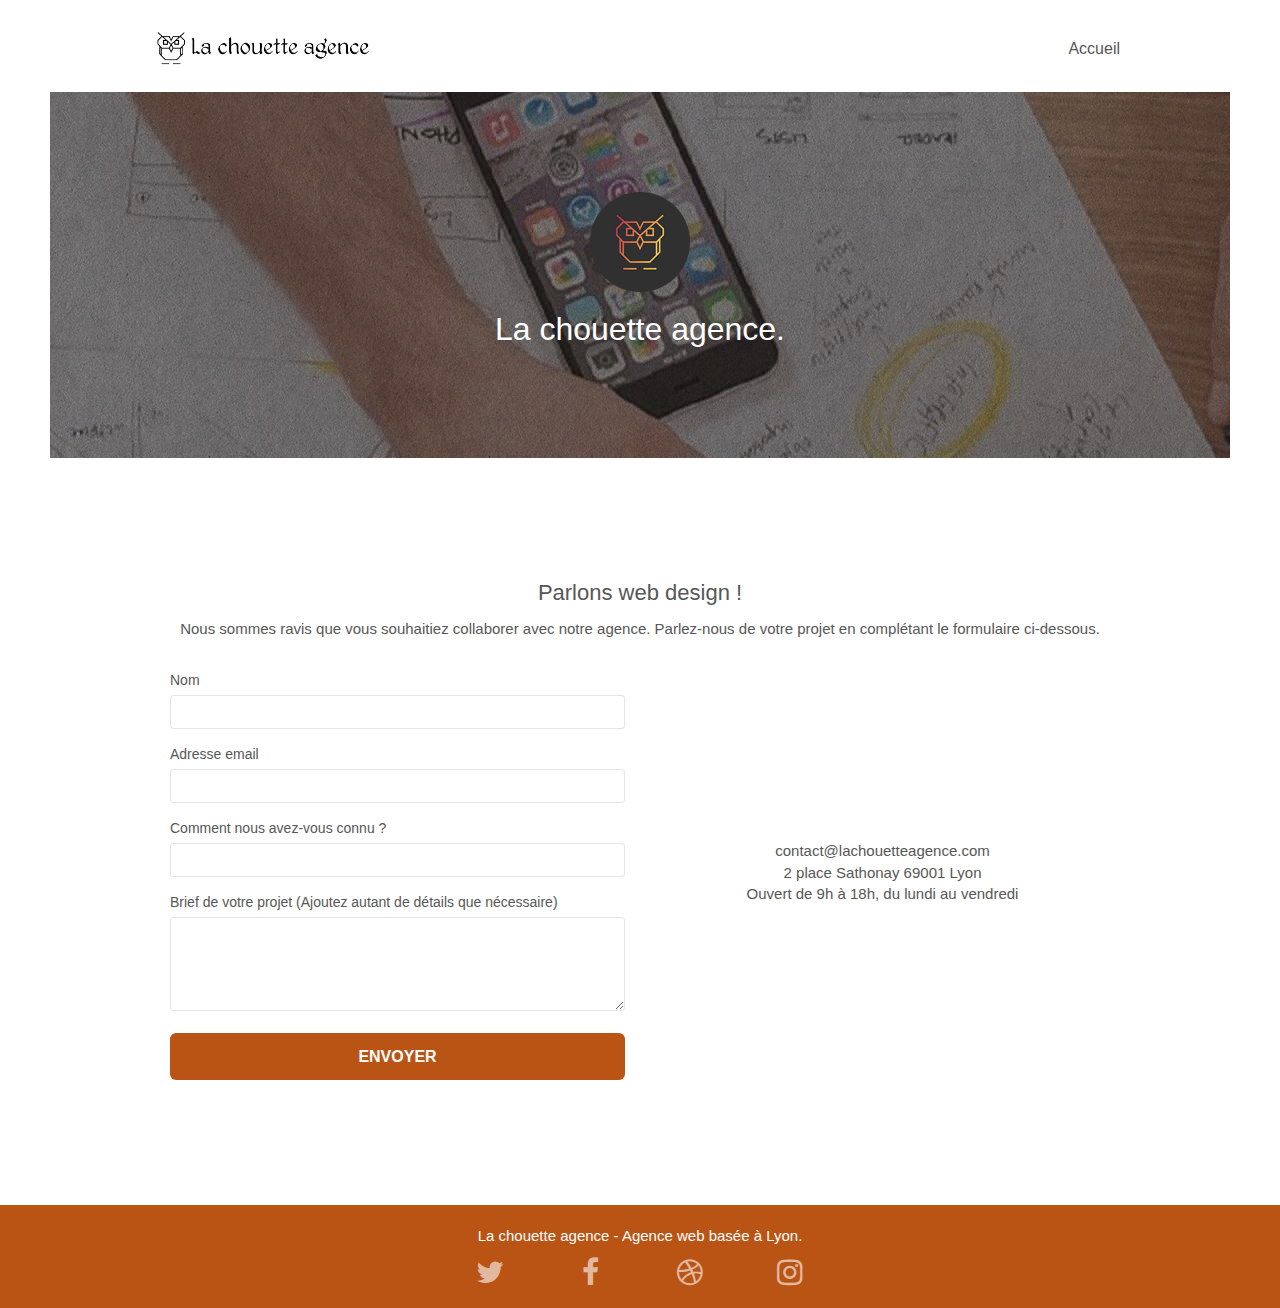
==== commit cca78bb4: "minJS&CSS" ====
--- a/contact.html
+++ b/contact.html
@@ -1 +1,161 @@
-<!doctype html><html lang="fr"><head><meta charset="utf-8"><meta name="description" content="Agence de Web design qui aide les entreprisesà devenir attractives et visibles sur Internet"><meta name="viewport" content="width=device-width, initial-scale=1.0, viewport-fit=cover"><link rel="shortcut icon" type="image/png" href="favicon.jpg"><link rel="stylesheet" type="text/css" href="./css/bootstrap.css"><link rel="stylesheet" type="text/css" href="style.css"><link rel="stylesheet" type="text/css" href="./css/font-awesome.css"><link rel="stylesheet" type="text/css" href="./css/et-line.css"><title>Contact </title></head><body><header class="bloc bgc-white l-bloc " id="bloc-0"><div class="bloc bgc-dark-slate-blue bg-banniere d-bloc bg-t-edge bloc-bg-texture texture-paper b-parallax" id="bloc-1-hero"><div class="container bloc-lg"><div class="row tight-width-whitespace"><div class="col-sm-12"><img src="img/logo.png" class="center-block image-resize-mode" width="100" title="Logo de l'entreprise La chouette agence" alt="La chouette agence, agence web Lyon, création logo Lyon"/><h1 class="text-center hero-bloc-text tc-white ">La chouette agence.</h1></div></div></div></div><div class="container bloc-sm"><nav class="navbar row"><a class="navbar-brand focusable" href="index.html"><img src="img/la-chouette-agence.png" title="Logo de l'entreprise La chouette agence" alt="lyon web design logo agence web meilleure agence" height="40"/></a></nav></div></header><section class="bloc bgc-white l-bloc" id="bloc-7"><div class="container bloc-lg"><div class="col"><div class="col-sm-12 text-center"><h2 class="text-center">Parlons web design !</h2><p class="text-center">Nous sommes ravis que vous souhaitiez collaborer avec notre agence.Parlez-nous de votre projet en complétant le formulaire ci-dessous.</p></div></div><div class="col"><div class="col-sm-6"><form id="form_1" novalidate><div class="form-group" aria-describedby="name"><label for="name" aria-label="name" class="focusable">Nom</label><input id="name" class="form-control" required/></div><div class="form-group" aria-describedby="mail"><label for="mail" aria-label="mail" class="focusable">Adresse email</label><input id="mail" class="form-control" type="email" required/></div><div class="form-group" aria-describedby="input_504"><label for="input_504" aria-label="input_504" class="focusable">Comment nous avez-vous connu ?</label><input class="form-control" type="email" required id="input_504"/></div><div class="form-group" aria-describedby="message"><label for="message" aria-label="message" class="focusable">Brief de votre projet (Ajoutez autant de détails que nécessaire)<br></label><textarea id="message" class="form-control" rows="4" cols="50" required></textarea></div><button class="bloc-button btn btn-lg btn-block cta-hero btn-atomic-tangerine focusable-white" type="submit" aria-pressed="true">Envoyer</button></form></div><div class="col-sm-6"><p class="text-center">contact@lachouetteagence.com<br>2 place Sathonay 69001 Lyon<br>Ouvert de 9h à 18h, du lundi au vendredi<br></p></div></div></div></section><a class="bloc-button btn btn-d scrollToTop" onclick="scrollToTarget('1')"><span class="fa fa-chevron-up focusable-white"></span></a><footer class="bloc bgc-atomic-tangerine d-bloc" id="bloc-8"><div class="container bloc-sm"><div class="row"><div class="col-sm-12"><p class="text-center white">La chouette agence - Agence web basée à Lyon.</p><div class="row row-no-gutters social" style="display: flex; justify-content: space-evenly;color: white;"><div class="col-sm-3"><div class="text-center" aria-describedby="twitter"><a class="social focusable-white-size" href="index.html"><span class="fa fa-twitter icon-md" id="twitter"></span></a></div></div><div class="col-sm-3"><div class="text-center" aria-describedby="facebook"><a class="social focusable-white-size" href="index.html"><span class="fa fa-facebook icon-md" id="facebook"></span></a></div></div><div class="col-sm-3"><div class="text-center" aria-describedby="dribbble"><a class="social focusable-white-size" href="index.html"><span class="fa fa-dribbble icon-md" id="dribbble"></span></a></div></div><div class="col-sm-3"><div class="text-center" aria-describedby="instagram"><a class="social focusable-white-size" href="index.html"><span class="fa fa-instagram icon-md" id="instagram"></span></a></div></div></div></div></div></div></footer><script src="./js/jquery-2.1.0.js"></script><script src="./js/bootstrap.js"></script><script src="./js/blocs.js"></script><script src="./js/jquery.touchSwipe.js" defer></script><script src="./js/gmaps.js"></script></body></html>+<!doctype html>
+<html lang="fr">
+<head>
+	<meta charset="utf-8">
+	<meta name="description" content="Agence de Web design qui aide les entreprises	à devenir attractives et visibles sur Internet">
+	<meta name="viewport" content="width=device-width, initial-scale=1.0, viewport-fit=cover">
+	<link rel="shortcut icon" type="image/png" href="favicon.jpg">
+	
+	<link rel="stylesheet" type="text/css" href="./css/bootstrap.min.css">
+	<link rel="stylesheet" type="text/css" href="style.min.css">
+	<link rel="stylesheet" type="text/css" href="./css/font-awesome.min.css">
+	<link rel="stylesheet" type="text/css" href="./css/et-line.min.css">
+	
+	<title> Contact </title>
+
+	
+<!-- Analytics -->
+
+<!-- Analytics END -->
+	
+</head>
+
+<!-- Principal conteneur -->
+<body>
+	
+	<!-- bloc-0 -->
+	<header class="bloc bgc-white l-bloc " id="bloc-0">
+		<!-- bloc-1-presentation -->
+		<div class="bloc bgc-dark-slate-blue bg-banniere d-bloc bg-t-edge bloc-bg-texture texture-paper b-parallax" id="bloc-1-hero">
+			<div class="container bloc-lg">
+				<div class="row tight-width-whitespace">
+					<div class="col-sm-12">
+						<img src="img/logo.png" class="center-block image-resize-mode" width="100" title= "Logo de l'entreprise La chouette agence" alt="La chouette agence, agence web Lyon, création logo Lyon" />
+						<h1 class="text-center hero-bloc-text tc-white ">
+							La chouette agence.
+						</h1>
+					</div>
+				</div>
+			</div>
+		</div>
+		<div class="container bloc-sm">
+			<nav class="navbar row">
+				<a class="navbar-brand focusable" href="index.html"><img src="img/la-chouette-agence.png" title= "Logo de l'entreprise La chouette agence" alt="lyon web design logo agence web meilleure agence" height="40" /></a>
+				<div class="collapse navbar-collapse navbar-1 special-dropdown-nav">
+					<ul class="site-navigation nav navbar-nav ">
+						<li>
+							<a href="index.html" role="button" aria-pressed="true" class="focusable">Accueil</a>
+						</li>
+					</ul>
+				</div>
+			</nav>
+		</div>
+	</header>
+	<!-- bloc-0 END -->
+
+
+	<!-- bloc-7 -->
+	<section class="bloc bgc-white l-bloc" id="bloc-7">
+		<div class="container bloc-lg">
+			<div class="col">
+				<div class="col-sm-12 text-center">
+					<h2 class="text-center">
+						Parlons web design !
+					</h2>
+					<p class="text-center">
+						Nous sommes ravis que vous souhaitiez collaborer avec notre agence.
+						Parlez-nous de votre projet en complétant le formulaire ci-dessous.
+					</p>
+				</div>
+			</div>
+			<div class="col">
+				<div class="col-sm-6">
+					<form id="form_1" novalidate>
+						<div class="form-group"  aria-describedby="name">
+							<label for="name" aria-label="name" class="focusable">
+								Nom
+							</label>
+							<input id="name" class="form-control" required/>
+						</div>
+						<div class="form-group" aria-describedby="mail">
+							<label for="mail" aria-label="mail"  class="focusable">
+								Adresse email
+							</label>
+							<input id="mail" class="form-control" type="email" required />
+						</div>
+						<div class="form-group" aria-describedby="input_504">
+							<label for="input_504" aria-label="input_504" class="focusable">
+								Comment nous avez-vous connu ?
+							</label>
+							<input class="form-control" type="email" required id="input_504" />
+						</div>
+						<div class="form-group" aria-describedby="message">
+							<label for="message" aria-label="message" class="focusable">
+								Brief de votre projet (Ajoutez autant de détails que nécessaire)<br>
+							</label><textarea id="message" class="form-control" rows="4" cols="50" required></textarea>
+						</div> 
+						<button class="bloc-button btn btn-lg btn-block cta-hero btn-atomic-tangerine focusable-white" type="submit" aria-pressed="true">
+							Envoyer
+						</button>
+					</form>
+				</div>
+				<div class="col-sm-6">
+					<p class="text-center">
+						contact@lachouetteagence.com<br>2 place Sathonay 69001 Lyon<br>Ouvert de 9h à 18h, du lundi au vendredi<br>
+					</p>
+				</div>
+			</div>
+		</div>
+	</section>
+	<!-- bloc-7 END -->
+
+	<!-- ScrollToTop Button -->
+	<a class="bloc-button btn btn-d scrollToTop" onclick="scrollToTarget('1')"><span class="fa fa-chevron-up focusable-white"></span></a>
+	<!-- ScrollToTop Button END-->
+
+	<!-- Footer - bloc-8 -->
+	<footer class="bloc bgc-atomic-tangerine d-bloc" id="bloc-8">
+		<div class="container bloc-sm">
+			<div class="row">
+				<div class="col-sm-12">
+					<p class="text-center white">
+						La chouette agence - Agence web basée à Lyon.
+					</p>
+					<div class="row row-no-gutters social" style="display: flex; justify-content: space-evenly;color: white;">
+						<div class="col-sm-3">
+							<div class="text-center" aria-describedby="twitter">
+								<a class="social focusable-white-size" href="index.html"><span class="fa fa-twitter icon-md" id="twitter"></span></a>
+							</div>
+						</div>
+						<div class="col-sm-3">
+							<div class="text-center" aria-describedby="facebook">
+								<a class="social focusable-white-size" href="index.html"><span class="fa fa-facebook icon-md" id="facebook"></span></a>
+							</div>
+						</div>
+						<div class="col-sm-3">
+							<div class="text-center" aria-describedby="dribbble">
+								<a class="social focusable-white-size" href="index.html"><span class="fa fa-dribbble icon-md" id="dribbble"></span></a>
+							</div>
+						</div>
+						<div class="col-sm-3">
+							<div class="text-center" aria-describedby="instagram">
+								<a class="social focusable-white-size" href="index.html"><span class="fa fa-instagram icon-md" id="instagram"></span></a>
+							</div>
+						</div>
+					</div>
+				</div>
+			</div>
+		</div>
+	</footer>
+	<!-- Footer - bloc-8 END -->
+
+	<script src="./js/jquery-2.1.0.min.js"></script>
+	<script src="./js/bootstrap.min.js"></script>
+	<script src="./js/blocs.min.js"></script>
+	<script src="./js/jquery.touchSwipe.min.js" defer></script>
+	<script src="./js/gmaps.min.js"></script>
+
+</body>
+<!-- Principal conteneur END -->
+
+</html>
--- a/style.min.css
+++ b/style.min.css
@@ -0,0 +1 @@
+body{margin: 0; padding: 0; background: #FFF; overflow-x: hidden; -webkit-font-smoothing: antialiased; -moz-osx-font-smoothing: grayscale;}header{display: flex; flex-direction: column-reverse;}.bold{font-weight: 900;}.col{display: flex!important; flex-direction: column!important; align-items: center!important; padding-bottom: 20px;}.focusable:focus{border: 3px solid #BA5414!important; border-radius: 10px/20px!important;}.focusable-white:focus{border: 3px solid white!important; border-radius: 10px/20px!important;}.focusable-white-size:focus{border: 3px solid white!important; padding: 5px; padding-top: 15px; border-radius: 10px/20px!important;}a,button{transition: all .3s ease-in-out; outline: none!important;}a:hover{text-decoration: none; cursor: pointer;}#page-loading-blocs-notifaction{position: fixed; top: 0; bottom: 0; width: 100%; z-index: 100000; background: #FFFFFF url("img/pageload-spinner.gif") no-repeat center center;}.bloc{width: 100%; clear: both; background: 50% 50% no-repeat; padding: 0 50px; -webkit-background-size: cover; -moz-background-size: cover; -o-background-size: cover; background-size: cover; position: relative;}.bloc .container{padding-left: 15px; padding-right: 15px;}.bloc-lg{padding: 100px 50px;}.bloc-md{padding: 50px;}.bloc-sm{padding: 20px 50px;}.bg-center,.bg-l-edge,.bg-r-edge,.bg-t-edge,.bg-b-edge,.bg-tl-edge,.bg-bl-edge,.bg-tr-edge,.bg-br-edge,.bg-repeat{-webkit-background-size: auto!important; -moz-background-size: auto!important; -o-background-size: auto!important; background-size: auto!important;}.bg-repeat{background: repeat;}.bg-t-edge{background: top no-repeat;}.bloc-bg-texture::before{content: ""; background-size: 2px 2px; position: absolute; top: 0; bottom: 0; left: 0; right: 0;}.texture-paper::before{background: url("img/texture-paper.png"); background-size: 280px 280px;}.b-parallax{background-attachment: fixed;}.d-bloc{color: rgba(255, 255, 255, .7);}.d-bloc button:hover{color: rgba(255, 255, 255, .9);}.d-bloc .icon-round,.d-bloc .icon-square,.d-bloc .icon-rounded,.d-bloc .icon-semi-rounded-a,.d-bloc .icon-semi-rounded-b{border-color: rgba(255, 255, 255, .9);}.d-bloc .divider-h span{border-color: rgba(255, 255, 255, .2);}.d-bloc .a-btn,.d-bloc .navbar a,.d-bloc .navbar-brand,.d-bloc a .icon-sm,.d-bloc a .icon-md,.d-bloc a .icon-lg,.d-bloc a .icon-xl,.d-bloc h1 a,.d-bloc h2 a,.d-bloc h3 a,.d-bloc h4 a,.d-bloc h5 a,.d-bloc h6 a,.d-bloc p a{color: rgba(255, 255, 255, .6);}.d-bloc .a-btn:hover,.d-bloc .navbar a:hover,.d-bloc .navbar-brand:hover,.d-bloc a:hover .icon-sm,.d-bloc a:hover .icon-md,.d-bloc a:hover .icon-lg,.d-bloc a:hover .icon-xl,.d-bloc h1 a:hover,.d-bloc h2 a:hover,.d-bloc h3 a:hover,.d-bloc h4 a:hover,.d-bloc h5 a:hover,.d-bloc h6 a:hover,.d-bloc p a:hover{color: rgba(255, 255, 255, 1);}.d-bloc .navbar-toggle .icon-bar{background: rgba(255, 255, 255, 1);}.d-bloc .btn-wire,.d-bloc .btn-wire:hover{color: rgba(255, 255, 255, 1); border-color: rgba(255, 255, 255, 1);}.d-bloc .panel{color: rgba(0, 0, 0, .5);}.d-bloc .panel button:hover{color: rgba(0, 0, 0, .7);}.d-bloc .panel icon{border-color: rgba(0, 0, 0, .7);}.d-bloc .panel .divider-h span{border-color: rgba(0, 0, 0, .1);}.d-bloc .panel .a-btn{color: rgba(0, 0, 0, .6);}.d-bloc .panel .a-btn:hover{color: rgba(0, 0, 0, 1);}.d-bloc .panel .btn-wire,.d-bloc .panel .btn-wire:hover{color: rgba(0, 0, 0, .7); border-color: rgba(0, 0, 0, .3);}.d-bloc .panel,.l-bloc{color: rgba(0, 0, 0, .5);}.d-bloc .panel button:hover,.l-bloc button:hover{color: rgba(0, 0, 0, .7);}.l-bloc .icon-round,.l-bloc .icon-square,.l-bloc .icon-rounded,.l-bloc .icon-semi-rounded-a,.l-bloc .icon-semi-rounded-b{border-color: rgba(0, 0, 0, .7);}.d-bloc .panel .divider-h span,.l-bloc .divider-h span{border-color: rgba(0, 0, 0, .1);}.d-bloc .panel .a-btn,.l-bloc .a-btn,.l-bloc .navbar a,.l-bloc .navbar-brand,.l-bloc a .icon-sm,.l-bloc a .icon-md,.l-bloc a .icon-lg,.l-bloc a .icon-xl,.l-bloc h1 a,.l-bloc h2 a,.l-bloc h3 a,.l-bloc h4 a,.l-bloc h5 a,.l-bloc h6 a,.l-bloc p a{color: rgba(0, 0, 0, .6);}.d-bloc .panel .a-btn:hover,.l-bloc .a-btn:hover,.l-bloc .navbar a:hover,.l-bloc .navbar-brand:hover,.l-bloc a:hover .icon-sm,.l-bloc a:hover .icon-md,.l-bloc a:hover .icon-lg,.l-bloc a:hover .icon-xl,.l-bloc h1 a:hover,.l-bloc h2 a:hover,.l-bloc h3 a:hover,.l-bloc h4 a:hover,.l-bloc h5 a:hover,.l-bloc h6 a:hover,.l-bloc p a:hover{color: rgba(0, 0, 0, 1);}.l-bloc .navbar-toggle .icon-bar{color: rgba(0, 0, 0, .6);}.d-bloc .panel .btn-wire,.d-bloc .panel .btn-wire:hover,.l-bloc .btn-wire,.l-bloc .btn-wire:hover{color: rgba(0, 0, 0, .7); border-color: rgba(0, 0, 0, .3);}.voffset{margin-top: 30px;}.voffset-lg{margin-top: 80px;}.row-no-gutters{margin-right: 0; margin-left: 0;}.row.row-no-gutters > [class^="col-"],.row.row-no-gutters > [class*=" col-"]{padding-right: 0; padding-left: 0;}#bloc-1-hero h1{font-size: 32px;}.navbar{margin-bottom: 0; z-index: 1;}.navbar-brand{height: auto; padding: 3px 15px; font-size: 25px; font-weight: normal; font-weight: 600; line-height: 44px;}.navbar-brand img{max-height: 200px; margin: 0 5px 0 0; display: inline;}.navbar-brand img[src$=svg]{min-width: 100px;}.nav-center .navbar-brand img{margin: 0;}.navbar .nav{padding-top: 2px; margin-right: -16px; float: right; z-index: 1;}.nav > li{float: left; margin-top: 4px; font-size: 16px;}.navbar-nav .open .dropdown-menu > li > a{text-align: inherit;}.nav > li a:hover,.nav > li a:focus{background: transparent;}.navbar-toggle{margin: 10px 10px 0 0; border: 0px;}.navbar-toggle:hover{background: transparent!important;}.navbar-toggle .icon-bar{background-color: rgba(0, 0, 0, .5); width: 26px;}.nav-invert .navbar .nav{float: left;}.nav-invert .navbar-header,.nav-invert .navbar-brand{float: right; position: relative; z-index: 2;}@media (min-width: 768px){.site-navigation{position: absolute; top: 50%; right: 20px; transform: translate(0, -50%); -webkit-transform: translateY(-50%);}.nav > li .dropdown-menu a, .nav > li .dropdown-menu a:hover{color: #484848;}.nav-invert .site-navigation{left: 0; right: 0;}.nav-center{text-align: center;}.nav-center .navbar-header{width: 100%;}.nav-center .navbar-header, .nav-center .navbar-brand, .nav-center .nav > li{float: none; display: inline-block;}.nav-center .site-navigation{position: relative; width: 100%; right: 0; margin-right: 0px; margin-top: 20px;}.nav-center.mini-nav .navbar-toggle{float: none; margin: 10px auto 0;}}.nav > li > .dropdown a{background: none!important; display: block; padding: 14px 15px;}nav .caret{margin: 0 5px;}.dropdown-menu .dropdown-menu{top: -8px; left: 100%;}.dropdown-menu .dropmenu-flow-right{top: 100%; left: 0; margin-left: -1px; border-top-left-radius: 0; border-top-right-radius: 0;}.dropdown-menu .dropdown span{border: 4px solid black; border-top-color: transparent; border-right-color: transparent; border-bottom-color: transparent; margin: 6px -5px 0 0!important; float: right;}.mg-md{margin-top: 10px; margin-bottom: 20px;}.mg-lg{margin-top: 10px; margin-bottom: 40px;}.btn{margin: 0 5px 5px 0;}.btn.pull-right{margin: 0 0 5px 5px;}.btn-d,.btn-d:hover,.btn-d:focus{color: #FFF; background: rgba(0, 0, 0, .3);}button{outline: none!important;}.btn-rd{border-radius: 40px;}.btn-clean{border: 1px solid rgba(0, 0, 0, .08); border-bottom-color: rgba(0, 0, 0, .1); text-shadow: 0 1px 0 rgba(0, 0, 1, .1); box-shadow: 0 1px 3px rgba(0, 0, 1, .25), inset 0 1px 0 0 rgba(255, 255, 255, .15);}.icon-md{font-size: 30px!important;}.icon-lg{font-size: 60px!important;}.sm-shadow{text-shadow: 0 1px 2px rgba(0, 0, 0, .3);}.panel-sq,.panel-sq .panel-heading,.panel-sq .panel-footer{border-radius: 0;}.panel-rd{border-radius: 30px;}.panel-rd .panel-heading{border-radius: 29px 29px 0 0;}.panel-rd .panel-footer{border-radius: 0 0 29px 29px;}.form-control{border-color: rgba(0, 0, 0, .1); box-shadow: none;}.scrollToTop{width: 40px; height: 40px; position: fixed; bottom: 20px; right: 20px; opacity: 0; z-index: 500; transition: all .3s ease-in-out;}.scrollToTop span{margin-top: 6px;}.showScrollTop{font-size: 14px; opacity: 1;}a[data-lightbox]{position: relative; display: block; text-align: center;}a[data-lightbox]:hover::before{content: "+"; font-family: "HelveticaNeue-Light", "Helvetica Neue Light", "Helvetica Neue", Helvetica, Arial; font-size: 32px; width: 50px; height: 50px; margin-left: -25px; border-radius: 50%; background: rgba(0, 0, 0, .6); color: #FFF; font-weight: 100; z-index: 1; position: absolute; top: 50%; transform: translateY(-50%); -webkit-transform: translateY(-50%);}a[data-lightbox]:hover img{opacity: 0.6; -webkit-animation-fill-mode: none; animation-fill-mode: none;}#lightbox-modal{display: flex; align-items: center;}#lightbox-modal .modal-dialog{width: 90%; max-width: 900px; margin: 0 auto 0;}#lightbox-modal .modal-dialog img{max-height: 90vh; margin: 0 auto;}.lightbox-caption{padding: 20px; color: #FFF; background: rgba(0, 0, 0, .5); position: absolute; left: 15px; right: 15px; bottom: 5px;}.close-lightbox{color: #FFF; font-size: 30px; position: absolute; top: 20px; right: 20px; z-index: 20; background: rgba(0, 0, 0, .5); border: none; line-height: 30px; padding: 0 9px 5px; opacity: 0.3;}.close-lightbox:hover,.next-lightbox:hover,.prev-lightbox:hover{opacity: 1.0; color: #FFF;}.next-lightbox,.prev-lightbox{font-size: 20px; color: rgba(255, 255, 255, .9); background: rgba(0, 0, 0, .5); transition: all .2s ease-in-out; position: absolute; top: 45%; z-index: 1; opacity: 0.4;}.next-lightbox{padding: 6px 8px 1px 13px; right: 25px;}.prev-lightbox{padding: 6px 13px 1px 10px; left: 25px;}.snapshot-lb .modal-body{padding-bottom: 45px;}.snapshot-lb .lightbox-caption{padding: 0; color: rgba(0, 0, 0, .5); background: none;}p{font-size: 1.5rem!important;}h1,h2,h3,h4,h5,h6,p,label,.btn,a{font-family: "helvetica"; font-weight: 400; color: #575757!important;}.container{max-width: 1000px;}.hero-bloc-text{font-size: 38px;}.hero-bloc-text-sub{font-size: 36px;}.statement-bloc-text{line-height: 26px; font-style: italic; font-size: 20px; text-align: center; font-weight: lighter; max-width: 520px; margin: auto auto auto auto;}p{font-size: 11px;}.tight-width-whitespace{max-width: 600px; margin: auto auto auto auto;}.h1{font-size: 20px; font-family: "Open Sans";}.cta-hero{margin-top: 22px; color: #FFFFFF!important; text-transform: uppercase; padding: 12px 28px 12px 28px; font-size: 16px; font-weight: 700;}.social{max-width: 400px; margin: auto auto auto auto;}h2{font-size: 22px; line-height: 1.4em;}h3{font-size: 15px; text-transform: uppercase; font-weight: 700; color: #333333!important;}.med-width-whitespace{max-width: 800px; margin: auto auto auto auto; box-shadow: 0px 0px 0px #000000;}h4{color: #333333!important;}.icons{margin-bottom: 14px; margin-top: 24px;}.white{color: #FFFFFF!important;}.portfolio-thumb{margin-bottom: 24px;}.portfolio-row{margin-bottom: 44px; margin-top: 50px;}.avatar{box-shadow: 0px 4px 9px rgba(0, 0, 0, 0.3);}.black-background{background-color: rgba(165, 147, 99, 0.7); padding: 40px 40px 40px 40px;}.bold-link{font-weight: 900; text-decoration: underline!important;}.bgc-white{background-color: #FFFFFF;}.bgc-dark-slate-blue{background-color: #364577;}.bgc-atomic-tangerine{background-color: #BA5414;}.tc-white{color: white!important;}.btn-atomic-tangerine{background: #BA5414; color: #FFFFFF!important;}.btn-atomic-tangerine:hover{background: #BA5414!important; color: #FFFFFF!important;}.ltc-white{color: #FFFFFF!important;}.ltc-white:hover{color: #cccccc!important;}.ltc-atomic-tangerine{color: #F3976C!important;}.ltc-atomic-tangerine:hover{color: #c27956!important;}.icon-dark-slate-blue{color: #364577!important; border-color: #364577!important;}.bg-dots-bg{background-image: url("img/dots-bg.png");}.bg-lines-h2-bg{background-image: url("img/lines-h2-bg.png");}.bg-banniere{background-image: url("img/la-chouette-agence-banniere.jpg");}.bg-presentation{background-image: url("img/image-de-presentation.bmp");}@media (max-width: 1024px){.bloc{padding-left: 20px; padding-right: 20px;}.bloc.full-width-bloc, .bloc-tile-2.full-width-bloc .container, .bloc-tile-3.full-width-bloc .container, .bloc-tile-4.full-width-bloc .container{padding-left: 0; padding-right: 0;}}@media (max-width: 992px) and (min-width: 768px){.navbar .nav{max-width: 80%}.nav-center.navbar .nav{max-width: 100%}}@media only screen and (min-width: 768px) and (max-width: 1024px) and (orientation: landscape){.b-parallax{background-attachment: scroll;}}@media only screen and (min-width: 1024px){.col{display: flex!important; flex-direction: row!important; align-items: center!important;}}@media only screen and (min-width: 1024px) and (max-width: 1366px) and (-webkit-min-device-pixel-ratio: 1.5){.b-parallax{background-attachment: scroll;}}@media (max-width: 991px){.container{width: 100%;}.b-parallax{background-attachment: scroll;}.page-container, #hero-bloc{overflow-x: hidden; position: relative;}.bloc-group, .bloc-group .bloc{display: block; width: 100%;}}@media (max-width: 767px){.page-container{overflow-x: hidden; position: relative;}h1, h2, h3, h4, h5, h6, p, #disqus_thread{padding-left: 10px!important; padding-right: 10px!important;}.b-parallax{background-attachment: scroll;}.navbar .nav{padding-top: 0; border-top: 1px solid rgba(0, 0, 0, .2); float: none!important;}.navbar.row{margin-left: 0; margin-right: 0;}.site-navigation{position: inherit; transform: none; -webkit-transform: none; -ms-transform: none;}.nav > li{margin-top: 0; border-bottom: 1px solid rgba(0, 0, 0, .1); background: rgba(0, 0, 0, .05); text-align: left; padding-left: 15px; width: 100%;}.nav > li:hover{background: rgba(0, 0, 0, .08);}.dropdown .dropdown a .caret{float: none; margin: 5px 0 0 10px!important; border: 4px solid black; border-bottom-color: transparent; border-right-color: transparent; border-left-color: transparent;}#hero-bloc .navbar .nav{background: rgba(0, 0, 0, .8);}#hero-bloc .navbar .nav a{color: rgba(255, 255, 255, .6);}.hero{padding: 50px 0;}.hero-nav{left: -1px; right: -1px;}.navbar-collapse{padding: 0; overflow-x: hidden; -webkit-box-shadow: none; box-shadow: none;}.navbar-brand img{max-height: 40px; width: auto;}.nav-invert .navbar-header{float: none; width: 100%;}.nav-invert .navbar-toggle{float: left; margin-left: 10px;}.bloc{padding-left: 0; padding-right: 0;}.bloc-xxl, .bloc-xl, .bloc-lg{padding: 40px 0;}.bloc-sm, .bloc-md{padding-left: 0; padding-right: 0;}.bloc-tile-2 .container, .bloc-tile-3 .container, .bloc-tile-4 .container, .bloc-fill-screen .fill-bloc-top-edge, .bloc-fill-screen .fill-bloc-bottom-edge{padding-left: 0; padding-right: 0;}.a-block{padding: 0 10px;}.btn-dwn{display: none;}.voffset{margin-top: 5px;}.voffset-md{margin-top: 20px;}.voffset-lg{margin-top: 30px;}form{padding: 5px;}.close-lightbox{display: inline-block;}.blocsapp-device-iphone5{background-size: 216px 425px; padding-top: 60px; width: 216px; height: 425px;}.blocsapp-device-iphone5 img{width: 180px; height: 320px;}}@media (max-width: 400px){.bloc{padding-left: 0; padding-right: 0;}}@media (max-width: 767px){.bloc-mob-center-text{text-align: center;}}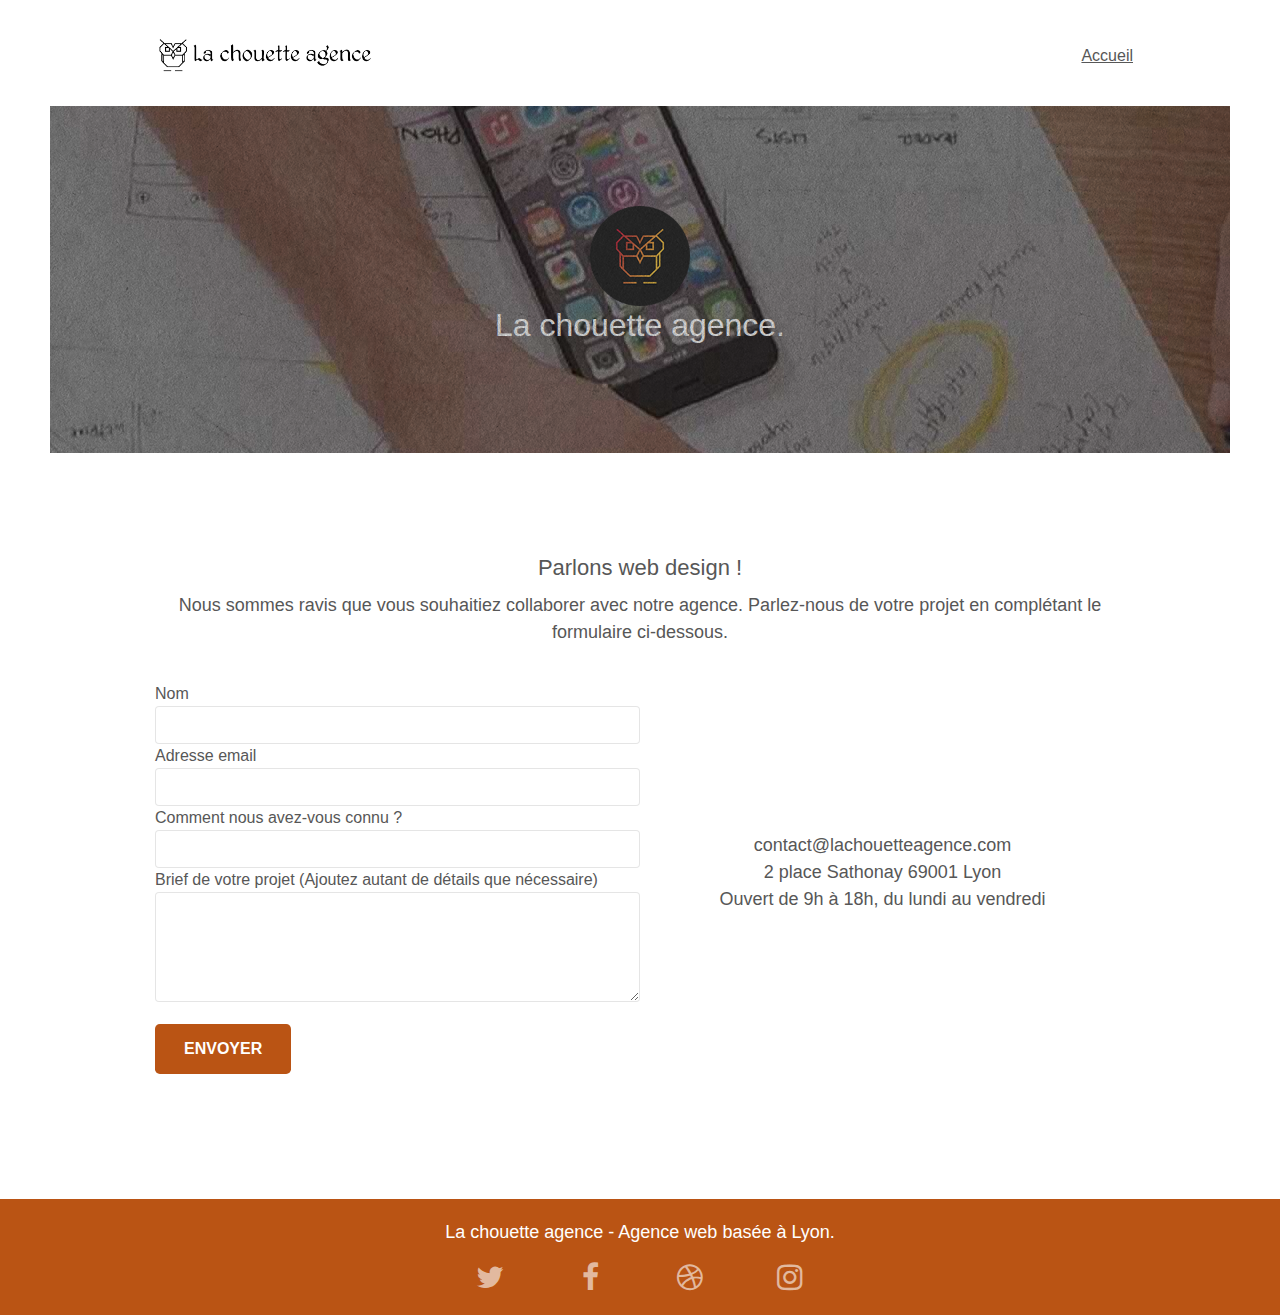
==== commit 35c16ed7: "correction post-soutenance" ====
--- a/contact.html
+++ b/contact.html
@@ -29,7 +29,7 @@
 		<div class="bloc bgc-dark-slate-blue bg-banniere d-bloc bg-t-edge bloc-bg-texture texture-paper b-parallax" id="bloc-1-hero">
 			<div class="container bloc-lg">
 				<div class="row tight-width-whitespace">
-					<div class="col-sm-12">
+					<div class="col-sm-12 text-center">
 						<img src="img/logo.png" class="center-block image-resize-mode" width="100" title= "Logo de l'entreprise La chouette agence" alt="La chouette agence, agence web Lyon, création logo Lyon" />
 						<h1 class="text-center hero-bloc-text tc-white ">
 							La chouette agence.
@@ -41,7 +41,7 @@
 		<div class="container bloc-sm">
 			<nav class="navbar row">
 				<a class="navbar-brand focusable" href="index.html"><img src="img/la-chouette-agence.png" title= "Logo de l'entreprise La chouette agence" alt="lyon web design logo agence web meilleure agence" height="40" /></a>
-				<div class="collapse navbar-collapse navbar-1 special-dropdown-nav">
+				<div class="navbar-collapse navbar-1 special-dropdown-nav">
 					<ul class="site-navigation nav navbar-nav ">
 						<li>
 							<a href="index.html" role="button" aria-pressed="true" class="focusable">Accueil</a>
@@ -121,7 +121,7 @@
 					<p class="text-center white">
 						La chouette agence - Agence web basée à Lyon.
 					</p>
-					<div class="row row-no-gutters social" style="display: flex; justify-content: space-evenly;color: white;">
+					<div class="flex-row row-no-gutters social" style="display: flex; justify-content: space-evenly;color: white;">
 						<div class="col-sm-3">
 							<div class="text-center" aria-describedby="twitter">
 								<a class="social focusable-white-size" href="index.html"><span class="fa fa-twitter icon-md" id="twitter"></span></a>
--- a/style.min.css
+++ b/style.min.css
@@ -1 +1 @@
-body{margin: 0; padding: 0; background: #FFF; overflow-x: hidden; -webkit-font-smoothing: antialiased; -moz-osx-font-smoothing: grayscale;}header{display: flex; flex-direction: column-reverse;}.bold{font-weight: 900;}.col{display: flex!important; flex-direction: column!important; align-items: center!important; padding-bottom: 20px;}.focusable:focus{border: 3px solid #BA5414!important; border-radius: 10px/20px!important;}.focusable-white:focus{border: 3px solid white!important; border-radius: 10px/20px!important;}.focusable-white-size:focus{border: 3px solid white!important; padding: 5px; padding-top: 15px; border-radius: 10px/20px!important;}a,button{transition: all .3s ease-in-out; outline: none!important;}a:hover{text-decoration: none; cursor: pointer;}#page-loading-blocs-notifaction{position: fixed; top: 0; bottom: 0; width: 100%; z-index: 100000; background: #FFFFFF url("img/pageload-spinner.gif") no-repeat center center;}.bloc{width: 100%; clear: both; background: 50% 50% no-repeat; padding: 0 50px; -webkit-background-size: cover; -moz-background-size: cover; -o-background-size: cover; background-size: cover; position: relative;}.bloc .container{padding-left: 15px; padding-right: 15px;}.bloc-lg{padding: 100px 50px;}.bloc-md{padding: 50px;}.bloc-sm{padding: 20px 50px;}.bg-center,.bg-l-edge,.bg-r-edge,.bg-t-edge,.bg-b-edge,.bg-tl-edge,.bg-bl-edge,.bg-tr-edge,.bg-br-edge,.bg-repeat{-webkit-background-size: auto!important; -moz-background-size: auto!important; -o-background-size: auto!important; background-size: auto!important;}.bg-repeat{background: repeat;}.bg-t-edge{background: top no-repeat;}.bloc-bg-texture::before{content: ""; background-size: 2px 2px; position: absolute; top: 0; bottom: 0; left: 0; right: 0;}.texture-paper::before{background: url("img/texture-paper.png"); background-size: 280px 280px;}.b-parallax{background-attachment: fixed;}.d-bloc{color: rgba(255, 255, 255, .7);}.d-bloc button:hover{color: rgba(255, 255, 255, .9);}.d-bloc .icon-round,.d-bloc .icon-square,.d-bloc .icon-rounded,.d-bloc .icon-semi-rounded-a,.d-bloc .icon-semi-rounded-b{border-color: rgba(255, 255, 255, .9);}.d-bloc .divider-h span{border-color: rgba(255, 255, 255, .2);}.d-bloc .a-btn,.d-bloc .navbar a,.d-bloc .navbar-brand,.d-bloc a .icon-sm,.d-bloc a .icon-md,.d-bloc a .icon-lg,.d-bloc a .icon-xl,.d-bloc h1 a,.d-bloc h2 a,.d-bloc h3 a,.d-bloc h4 a,.d-bloc h5 a,.d-bloc h6 a,.d-bloc p a{color: rgba(255, 255, 255, .6);}.d-bloc .a-btn:hover,.d-bloc .navbar a:hover,.d-bloc .navbar-brand:hover,.d-bloc a:hover .icon-sm,.d-bloc a:hover .icon-md,.d-bloc a:hover .icon-lg,.d-bloc a:hover .icon-xl,.d-bloc h1 a:hover,.d-bloc h2 a:hover,.d-bloc h3 a:hover,.d-bloc h4 a:hover,.d-bloc h5 a:hover,.d-bloc h6 a:hover,.d-bloc p a:hover{color: rgba(255, 255, 255, 1);}.d-bloc .navbar-toggle .icon-bar{background: rgba(255, 255, 255, 1);}.d-bloc .btn-wire,.d-bloc .btn-wire:hover{color: rgba(255, 255, 255, 1); border-color: rgba(255, 255, 255, 1);}.d-bloc .panel{color: rgba(0, 0, 0, .5);}.d-bloc .panel button:hover{color: rgba(0, 0, 0, .7);}.d-bloc .panel icon{border-color: rgba(0, 0, 0, .7);}.d-bloc .panel .divider-h span{border-color: rgba(0, 0, 0, .1);}.d-bloc .panel .a-btn{color: rgba(0, 0, 0, .6);}.d-bloc .panel .a-btn:hover{color: rgba(0, 0, 0, 1);}.d-bloc .panel .btn-wire,.d-bloc .panel .btn-wire:hover{color: rgba(0, 0, 0, .7); border-color: rgba(0, 0, 0, .3);}.d-bloc .panel,.l-bloc{color: rgba(0, 0, 0, .5);}.d-bloc .panel button:hover,.l-bloc button:hover{color: rgba(0, 0, 0, .7);}.l-bloc .icon-round,.l-bloc .icon-square,.l-bloc .icon-rounded,.l-bloc .icon-semi-rounded-a,.l-bloc .icon-semi-rounded-b{border-color: rgba(0, 0, 0, .7);}.d-bloc .panel .divider-h span,.l-bloc .divider-h span{border-color: rgba(0, 0, 0, .1);}.d-bloc .panel .a-btn,.l-bloc .a-btn,.l-bloc .navbar a,.l-bloc .navbar-brand,.l-bloc a .icon-sm,.l-bloc a .icon-md,.l-bloc a .icon-lg,.l-bloc a .icon-xl,.l-bloc h1 a,.l-bloc h2 a,.l-bloc h3 a,.l-bloc h4 a,.l-bloc h5 a,.l-bloc h6 a,.l-bloc p a{color: rgba(0, 0, 0, .6);}.d-bloc .panel .a-btn:hover,.l-bloc .a-btn:hover,.l-bloc .navbar a:hover,.l-bloc .navbar-brand:hover,.l-bloc a:hover .icon-sm,.l-bloc a:hover .icon-md,.l-bloc a:hover .icon-lg,.l-bloc a:hover .icon-xl,.l-bloc h1 a:hover,.l-bloc h2 a:hover,.l-bloc h3 a:hover,.l-bloc h4 a:hover,.l-bloc h5 a:hover,.l-bloc h6 a:hover,.l-bloc p a:hover{color: rgba(0, 0, 0, 1);}.l-bloc .navbar-toggle .icon-bar{color: rgba(0, 0, 0, .6);}.d-bloc .panel .btn-wire,.d-bloc .panel .btn-wire:hover,.l-bloc .btn-wire,.l-bloc .btn-wire:hover{color: rgba(0, 0, 0, .7); border-color: rgba(0, 0, 0, .3);}.voffset{margin-top: 30px;}.voffset-lg{margin-top: 80px;}.row-no-gutters{margin-right: 0; margin-left: 0;}.row.row-no-gutters > [class^="col-"],.row.row-no-gutters > [class*=" col-"]{padding-right: 0; padding-left: 0;}#bloc-1-hero h1{font-size: 32px;}.navbar{margin-bottom: 0; z-index: 1;}.navbar-brand{height: auto; padding: 3px 15px; font-size: 25px; font-weight: normal; font-weight: 600; line-height: 44px;}.navbar-brand img{max-height: 200px; margin: 0 5px 0 0; display: inline;}.navbar-brand img[src$=svg]{min-width: 100px;}.nav-center .navbar-brand img{margin: 0;}.navbar .nav{padding-top: 2px; margin-right: -16px; float: right; z-index: 1;}.nav > li{float: left; margin-top: 4px; font-size: 16px;}.navbar-nav .open .dropdown-menu > li > a{text-align: inherit;}.nav > li a:hover,.nav > li a:focus{background: transparent;}.navbar-toggle{margin: 10px 10px 0 0; border: 0px;}.navbar-toggle:hover{background: transparent!important;}.navbar-toggle .icon-bar{background-color: rgba(0, 0, 0, .5); width: 26px;}.nav-invert .navbar .nav{float: left;}.nav-invert .navbar-header,.nav-invert .navbar-brand{float: right; position: relative; z-index: 2;}@media (min-width: 768px){.site-navigation{position: absolute; top: 50%; right: 20px; transform: translate(0, -50%); -webkit-transform: translateY(-50%);}.nav > li .dropdown-menu a, .nav > li .dropdown-menu a:hover{color: #484848;}.nav-invert .site-navigation{left: 0; right: 0;}.nav-center{text-align: center;}.nav-center .navbar-header{width: 100%;}.nav-center .navbar-header, .nav-center .navbar-brand, .nav-center .nav > li{float: none; display: inline-block;}.nav-center .site-navigation{position: relative; width: 100%; right: 0; margin-right: 0px; margin-top: 20px;}.nav-center.mini-nav .navbar-toggle{float: none; margin: 10px auto 0;}}.nav > li > .dropdown a{background: none!important; display: block; padding: 14px 15px;}nav .caret{margin: 0 5px;}.dropdown-menu .dropdown-menu{top: -8px; left: 100%;}.dropdown-menu .dropmenu-flow-right{top: 100%; left: 0; margin-left: -1px; border-top-left-radius: 0; border-top-right-radius: 0;}.dropdown-menu .dropdown span{border: 4px solid black; border-top-color: transparent; border-right-color: transparent; border-bottom-color: transparent; margin: 6px -5px 0 0!important; float: right;}.mg-md{margin-top: 10px; margin-bottom: 20px;}.mg-lg{margin-top: 10px; margin-bottom: 40px;}.btn{margin: 0 5px 5px 0;}.btn.pull-right{margin: 0 0 5px 5px;}.btn-d,.btn-d:hover,.btn-d:focus{color: #FFF; background: rgba(0, 0, 0, .3);}button{outline: none!important;}.btn-rd{border-radius: 40px;}.btn-clean{border: 1px solid rgba(0, 0, 0, .08); border-bottom-color: rgba(0, 0, 0, .1); text-shadow: 0 1px 0 rgba(0, 0, 1, .1); box-shadow: 0 1px 3px rgba(0, 0, 1, .25), inset 0 1px 0 0 rgba(255, 255, 255, .15);}.icon-md{font-size: 30px!important;}.icon-lg{font-size: 60px!important;}.sm-shadow{text-shadow: 0 1px 2px rgba(0, 0, 0, .3);}.panel-sq,.panel-sq .panel-heading,.panel-sq .panel-footer{border-radius: 0;}.panel-rd{border-radius: 30px;}.panel-rd .panel-heading{border-radius: 29px 29px 0 0;}.panel-rd .panel-footer{border-radius: 0 0 29px 29px;}.form-control{border-color: rgba(0, 0, 0, .1); box-shadow: none;}.scrollToTop{width: 40px; height: 40px; position: fixed; bottom: 20px; right: 20px; opacity: 0; z-index: 500; transition: all .3s ease-in-out;}.scrollToTop span{margin-top: 6px;}.showScrollTop{font-size: 14px; opacity: 1;}a[data-lightbox]{position: relative; display: blo